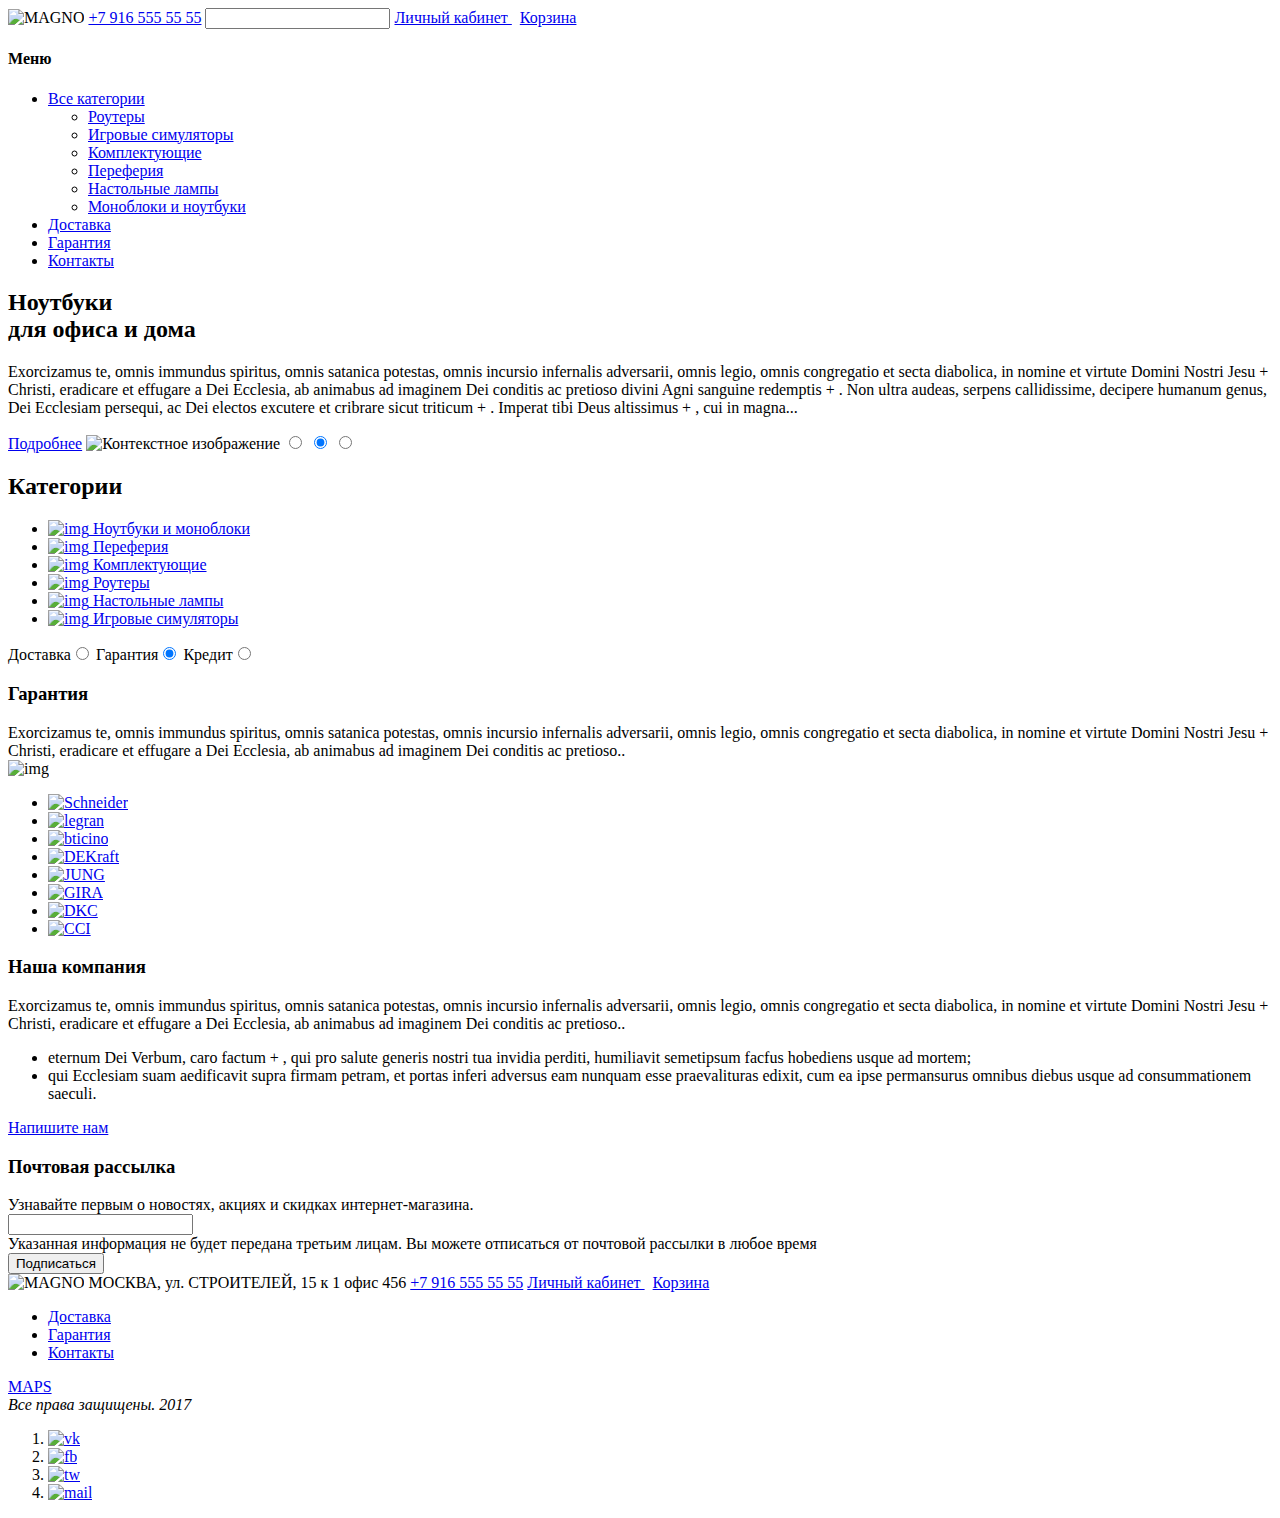
==== index.html @ 2099393a "Третья редакция с сылками между страницами" ====
<!DOCTYPE html>
<html lang="ru">
<head>
    <meta charset="UTF-8">
    <title>Magno</title>
</head>
<body>
    <header>
        <a><img src="" alt="MAGNO"></a>
        <a href="tel:89162543931"> +7 916 555 55 55</a>
        <input type="search" name="search" >


        <a href="#">
            Личный кабинет
        </a>
        &nbsp
        <a href="#">
            Корзина
        </a>

        <nav>
            <h4>Меню</h4>
            <ul>
                <li><a href="#">Все категории</a></li>
                    <ul><li><a href="#">Роутеры</a></li>
                        <li><a href="#">Игровые симуляторы</a></li>
                        <li><a href="#">Комплектующие</a></li>
                        <li><a href="#">Переферия</a></li>
                        <li><a href="#">Настольные лампы</a></li>
                        <li><a href="catalog.html">Моноблоки и ноутбуки</a></li>
                    </ul>
                <li><a href="#">Доставка</a></li>
                <li><a href="#">Гарантия</a></li>
                <li><a href="#">Контакты</a></li>

            </ul>
        </nav>
    </header>

    <main>
        <section class="first_slider">
                <h2> Ноутбуки <br> для офиса и дома</h2>
                <p> Exorcizamus te, omnis immundus spiritus, omnis satanica potestas,
                    omnis incursio infernalis adversarii, omnis legio, omnis congregatio et
                    secta diabolica, in nomine et virtute Domini Nostri Jesu + Christi, eradicare
                    et effugare a Dei Ecclesia, ab animabus ad imaginem Dei conditis ac pretioso
                    divini Agni sanguine redemptis + . Non ultra audeas, serpens callidissime,
                    decipere humanum genus, Dei Ecclesiam persequi, ac Dei electos excutere et
                    cribrare sicut triticum + . Imperat tibi Deus altissimus + , cui in magna...
                </p>
                <a href="#">Подробнее</a>

                <img src="http://placehold.it/150x100" alt="Контекстное изображение">

                <input type="radio" name="slider_one" value="1">
                <input type="radio" name="slider_one" value="2" checked>
                <input type="radio" name="slider_one" value="3">


        </section>

        <section class="categories">
            <h2> Категории</h2>
                <ul>
                    <li> <a href="catalog.html"> <img src="http://placehold.it/70x70" alt="img"> Ноутбуки и моноблоки </a> </li>
                    <li> <a href="#"> <img src="http://placehold.it/70x70" alt="img"> Переферия </a> </li>
                    <li> <a href="#"> <img src="http://placehold.it/70x70" alt="img"> Комплектующие </a> </li>
                    <li> <a href="#"> <img src="http://placehold.it/70x70" alt="img"> Роутеры </a> </li>
                    <li> <a href="#"> <img src="http://placehold.it/70x70" alt="img"> Настольные лампы </a> </li>
                    <li> <a href="#"> <img src="http://placehold.it/70x70" alt="img"> Игровые симуляторы </a> </li>
                </ul>

        </section>

        <section class="second_slider">
            <div class="radiobutton_for_second_slider">
                <label>Доставка<input type="radio" name="slider_two" value="1"></label>
                <label>Гарантия<input type="radio" name="slider_two" value="2" checked label=""></label> <!--- Как сделать подпись, прикрепленную к радиокнопке??--->
                <label>Кредит<input type="radio" name="slider_two" value="3" label=""></label>
            </div>

            <div class="content_second_slider">
                <h3>Гарантия</h3>
                Exorcizamus te, omnis immundus spiritus, omnis satanica potestas,
                omnis incursio infernalis adversarii, omnis legio, omnis congregatio et
                secta diabolica, in nomine et virtute Domini Nostri Jesu + Christi, eradicare
                et effugare a Dei Ecclesia, ab animabus ad imaginem Dei conditis ac pretioso..
                <br>
                <img src="http://placehold.it/130x100" alt="img">
            </div>

        </section>

        <section class="brends"> <!-- Тут будут изображения брендов в ряд-->
            <ul>
                <li> <a href="#"> <img src="http://placehold.it/100x70" alt="Schneider"> </a> </li>
                <li> <a href="#"> <img src="http://placehold.it/100x70" alt="legran"> </a> </li>
                <li> <a href="#"> <img src="http://placehold.it/100x70" alt="bticino"> </a> </li>
                <li> <a href="#"> <img src="http://placehold.it/100x70" alt="DEKraft"> </a> </li>
                <li> <a href="#"> <img src="http://placehold.it/100x70" alt="JUNG"> </a> </li>
                <li> <a href="#"> <img src="http://placehold.it/100x70" alt="GIRA"> </a> </li>
                <li> <a href="#"> <img src="http://placehold.it/100x70" alt="DKC"> </a> </li>
                <li> <a href="#"> <img src="http://placehold.it/100x70" alt="CCI"> </a> </li>
            </ul>
        </section>

        <section class="about_company">
            <h3>Наша компания</h3>
            Exorcizamus te, omnis immundus spiritus, omnis satanica potestas,
            omnis incursio infernalis adversarii, omnis legio, omnis congregatio et
            secta diabolica, in nomine et virtute Domini Nostri Jesu + Christi, eradicare
            et effugare a Dei Ecclesia, ab animabus ad imaginem Dei conditis ac pretioso..
            <ul>
                <li>eternum Dei Verbum, caro factum + , qui pro salute generis nostri tua
                    invidia perditi, humiliavit semetipsum facfus hobediens usque ad mortem;
                </li>
                <li>qui Ecclesiam suam aedificavit supra firmam petram, et portas inferi adversus
                    eam nunquam esse praevalituras edixit, cum ea ipse permansurus omnibus diebus
                    usque ad consummationem saeculi.
                </li>
            </ul>
            <a href="#">Напишите нам</a>
        </section>

        <article class="new_mailing">
            <h3>Почтовая рассылка</h3>
            Узнавайте первым о новостях, акциях и скидках интернет-магазина.
            <br>
            <input type="text">
            <br>
            Указанная информация не будет передана третьим лицам. Вы можете отписаться от почтовой рассылки в любое время
            <br>
            <input type="submit" value="Подписаться">
        </article>
    </main>

    <footer>
        <img src="" alt="MAGNO">

        МОСКВА, ул. СТРОИТЕЛЕЙ, 15 к 1 офис 456

        <a href="tel:89162543931"> +7 916 555 55 55</a>

        <a href="#">
            Личный кабинет
        </a>
        &nbsp
        <a href="#">
            Корзина
        </a>

        <ul>
            <li><a href="#">Доставка</a></li>
            <li><a href="#">Гарантия</a></li>
            <li><a href="#">Контакты</a></li>
        </ul>

        <a href="#">MAPS</a>

        <address>Все права защищены. 2017</address>

        <ol>
            <li><a href="#"><img src="" alt="vk"></a></li>
            <li><a href="#"><img src="" alt="fb"></a></li>
            <li><a href="#"><img src="" alt="tw"></a></li>
            <li><a href="#"><img src="" alt="mail"></a></li>
        </ol>
    </footer>

</body>
</html>
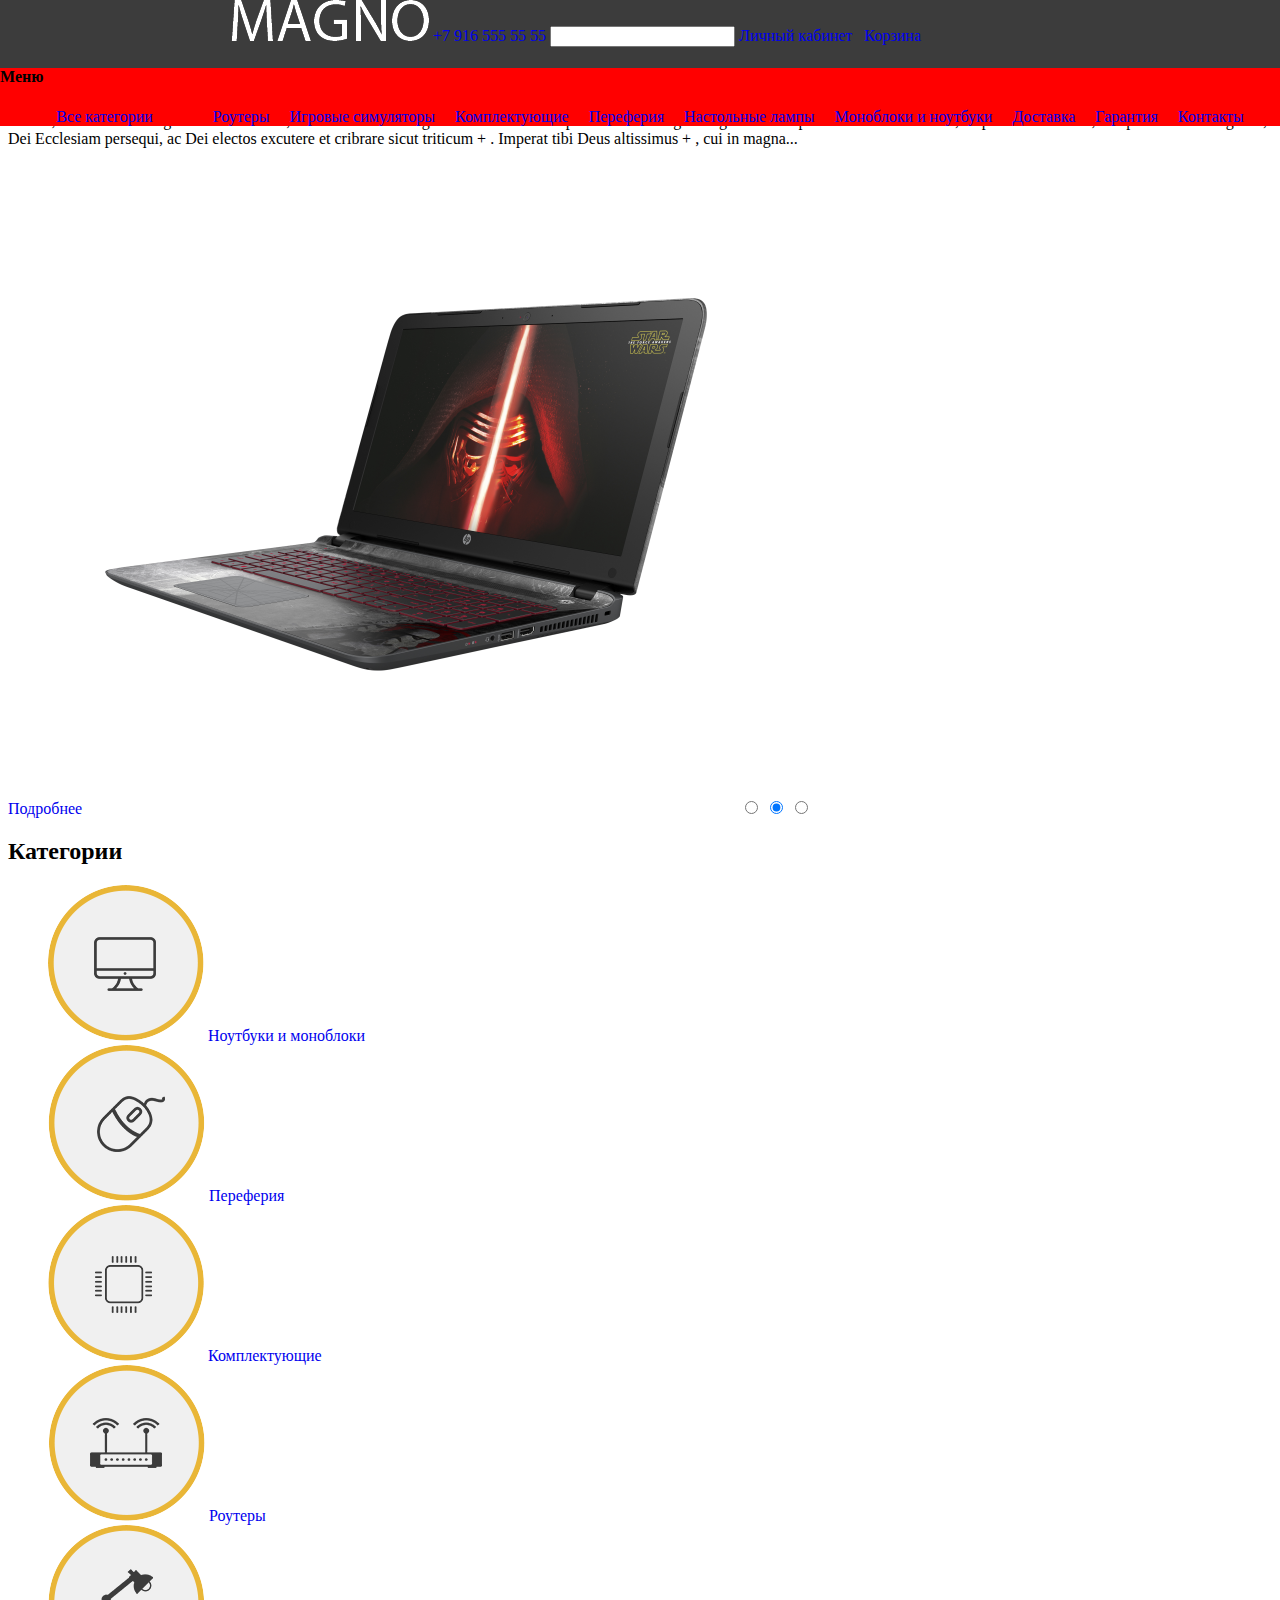
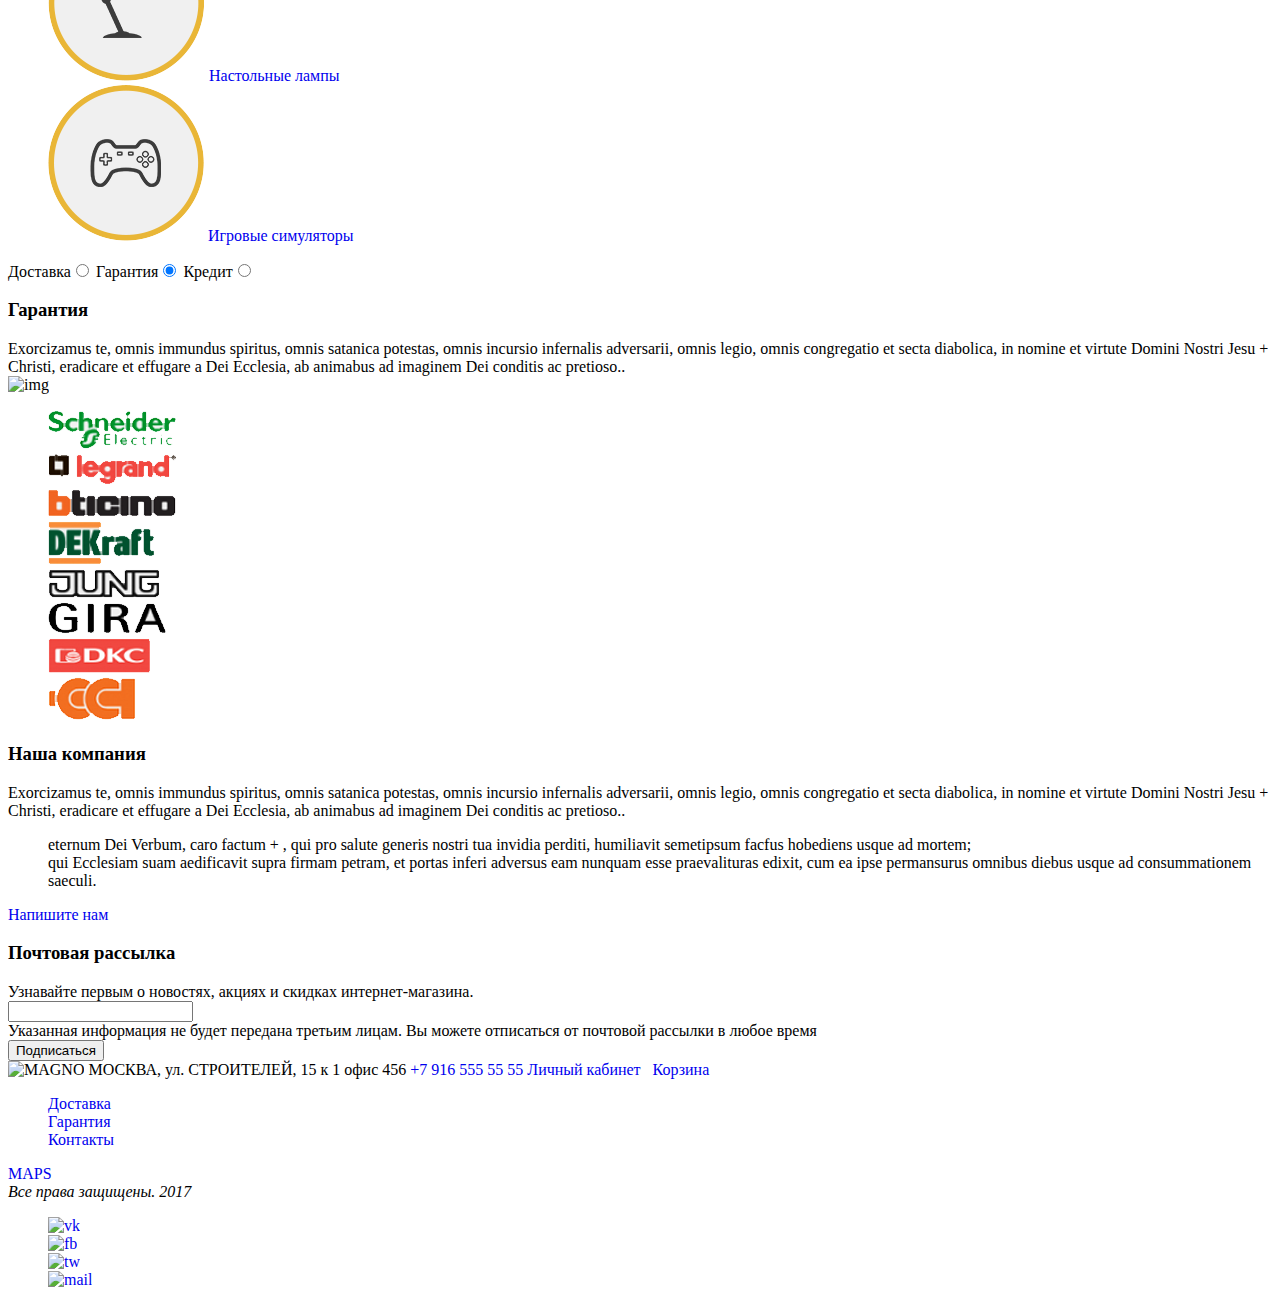
==== commit adec0fd8: "Потихоньку начали ксс" ====
--- a/index.html
+++ b/index.html
@@ -2,28 +2,34 @@
 <html lang="ru">
 <head>
     <meta charset="UTF-8">
+    <link rel='stylesheet' href='style.css'>
     <title>Magno</title>
 </head>
 <body>
     <header>
-        <a><img src="" alt="MAGNO"></a>
-        <a href="tel:89162543931"> +7 916 555 55 55</a>
-        <input type="search" name="search" >
+        <nav>
+
+            <section class="user-navigation">
+
+                <a><img src="images/logo.png" alt="MAGNO"></a>
+                <a href="tel:89162543931"> +7 916 555 55 55</a>
+                <input type="search" name="search" >
 
 
-        <a href="#">
-            Личный кабинет
-        </a>
-        &nbsp
-        <a href="#">
-            Корзина
-        </a>
+                <a href="#">
+                    Личный кабинет
+                </a>
+                &nbsp
+                <a href="#">
+                    Корзина
+                </a>
+            </section>
 
-        <nav>
+            <section class="nav-menu">
             <h4>Меню</h4>
             <ul>
                 <li><a href="#">Все категории</a></li>
-                    <ul><li><a href="#">Роутеры</a></li>
+                    <ul class="little-menu"><li><a href="#">Роутеры</a></li>
                         <li><a href="#">Игровые симуляторы</a></li>
                         <li><a href="#">Комплектующие</a></li>
                         <li><a href="#">Переферия</a></li>
@@ -33,8 +39,8 @@
                 <li><a href="#">Доставка</a></li>
                 <li><a href="#">Гарантия</a></li>
                 <li><a href="#">Контакты</a></li>
-
             </ul>
+            </section>
         </nav>
     </header>
 
@@ -51,24 +57,22 @@
                 </p>
                 <a href="#">Подробнее</a>
 
-                <img src="http://placehold.it/150x100" alt="Контекстное изображение">
+                <img src="images/3 image main slider.png" alt="Контекстное изображение">
 
                 <input type="radio" name="slider_one" value="1">
                 <input type="radio" name="slider_one" value="2" checked>
                 <input type="radio" name="slider_one" value="3">
-
-
         </section>
 
         <section class="categories">
             <h2> Категории</h2>
                 <ul>
-                    <li> <a href="catalog.html"> <img src="http://placehold.it/70x70" alt="img"> Ноутбуки и моноблоки </a> </li>
-                    <li> <a href="#"> <img src="http://placehold.it/70x70" alt="img"> Переферия </a> </li>
-                    <li> <a href="#"> <img src="http://placehold.it/70x70" alt="img"> Комплектующие </a> </li>
-                    <li> <a href="#"> <img src="http://placehold.it/70x70" alt="img"> Роутеры </a> </li>
-                    <li> <a href="#"> <img src="http://placehold.it/70x70" alt="img"> Настольные лампы </a> </li>
-                    <li> <a href="#"> <img src="http://placehold.it/70x70" alt="img"> Игровые симуляторы </a> </li>
+                    <li> <a href="catalog.html"> <img src="images/laptops.png" alt="img"> Ноутбуки и моноблоки </a> </li>
+                    <li> <a href="#"> <img src="images/periphery.png" alt="img"> Переферия </a> </li>
+                    <li> <a href="#"> <img src="images/accessories.png" alt="img"> Комплектующие </a> </li>
+                    <li> <a href="#"> <img src="images/routers.png" alt="img"> Роутеры </a> </li>
+                    <li> <a href="#"> <img src="images/desk lamp.png" alt="img"> Настольные лампы </a> </li>
+                    <li> <a href="#"> <img src="images/game simulators.png" alt="img"> Игровые симуляторы </a> </li>
                 </ul>
 
         </section>
@@ -94,14 +98,14 @@
 
         <section class="brends"> <!-- Тут будут изображения брендов в ряд-->
             <ul>
-                <li> <a href="#"> <img src="http://placehold.it/100x70" alt="Schneider"> </a> </li>
-                <li> <a href="#"> <img src="http://placehold.it/100x70" alt="legran"> </a> </li>
-                <li> <a href="#"> <img src="http://placehold.it/100x70" alt="bticino"> </a> </li>
-                <li> <a href="#"> <img src="http://placehold.it/100x70" alt="DEKraft"> </a> </li>
-                <li> <a href="#"> <img src="http://placehold.it/100x70" alt="JUNG"> </a> </li>
-                <li> <a href="#"> <img src="http://placehold.it/100x70" alt="GIRA"> </a> </li>
-                <li> <a href="#"> <img src="http://placehold.it/100x70" alt="DKC"> </a> </li>
-                <li> <a href="#"> <img src="http://placehold.it/100x70" alt="CCI"> </a> </li>
+                <li> <a href="#"> <img src="images/brand1.png" alt="Schneider"> </a> </li>
+                <li> <a href="#"> <img src="images/brand2.png" alt="legran"> </a> </li>
+                <li> <a href="#"> <img src="images/brand3.png" alt="bticino"> </a> </li>
+                <li> <a href="#"> <img src="images/brand4.png" alt="DEKraft"> </a> </li>
+                <li> <a href="#"> <img src="images/brand5.png" alt="JUNG"> </a> </li>
+                <li> <a href="#"> <img src="images/brand6.png" alt="GIRA"> </a> </li>
+                <li> <a href="#"> <img src="images/brand7.png" alt="DKC"> </a> </li>
+                <li> <a href="#"> <img src="images/brand8.png" alt="CCI"> </a> </li>
             </ul>
         </section>
 
--- a/style.css
+++ b/style.css
@@ -0,0 +1,39 @@
+nav{
+    position: fixed;
+    width: 100%;
+    top: 0;
+    left: 0;
+    background: #3c3c3c;
+    height: 77px;
+}
+
+
+.user-navigation{
+    width: 90%;
+    text-align: center;
+}
+
+.nav-menu ul{
+    display: flex;
+    flex-direction: row;
+    justify-content: center;
+    align-items: center;
+
+}
+
+.nav-menu ul li{
+    padding-right: 20px;
+}
+
+.nav-menu{
+    background-color: red;
+}
+
+li{
+    list-style: none;
+}
+
+a{
+    text-decoration: none;
+}
+
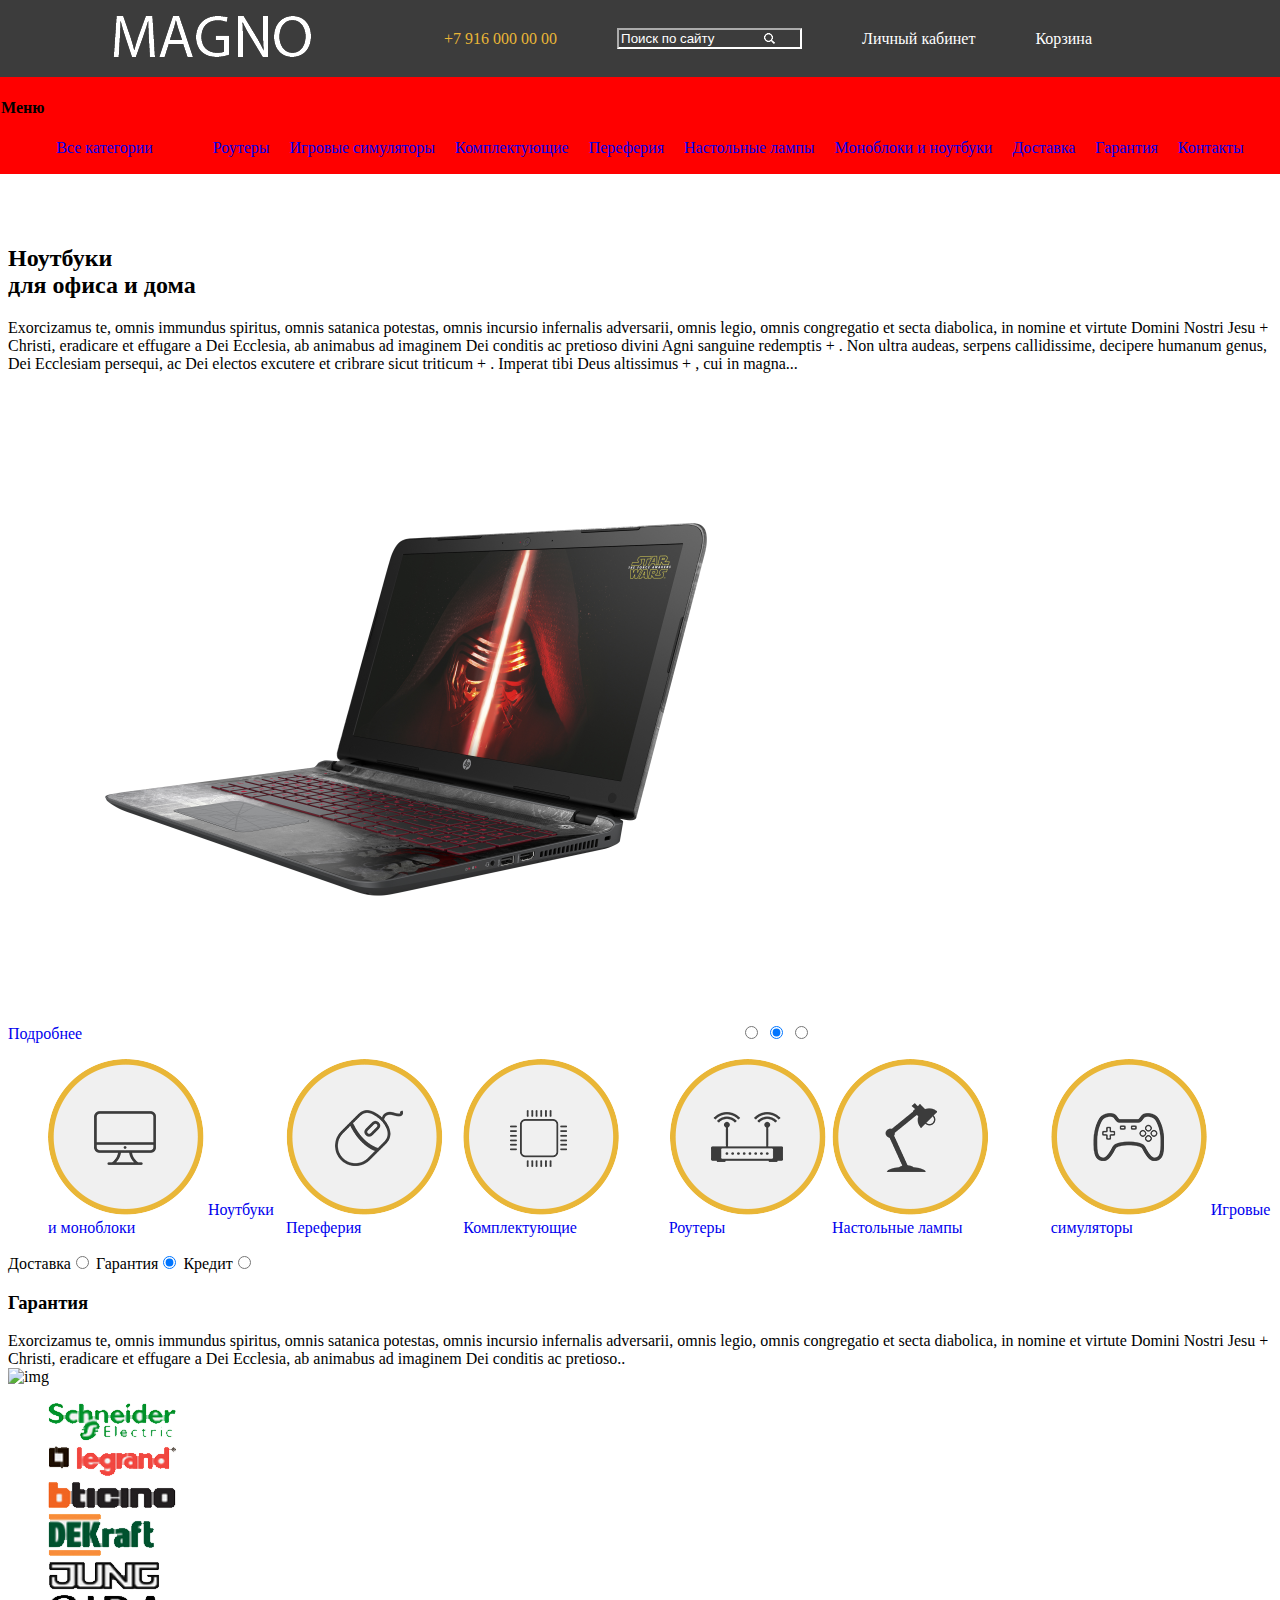
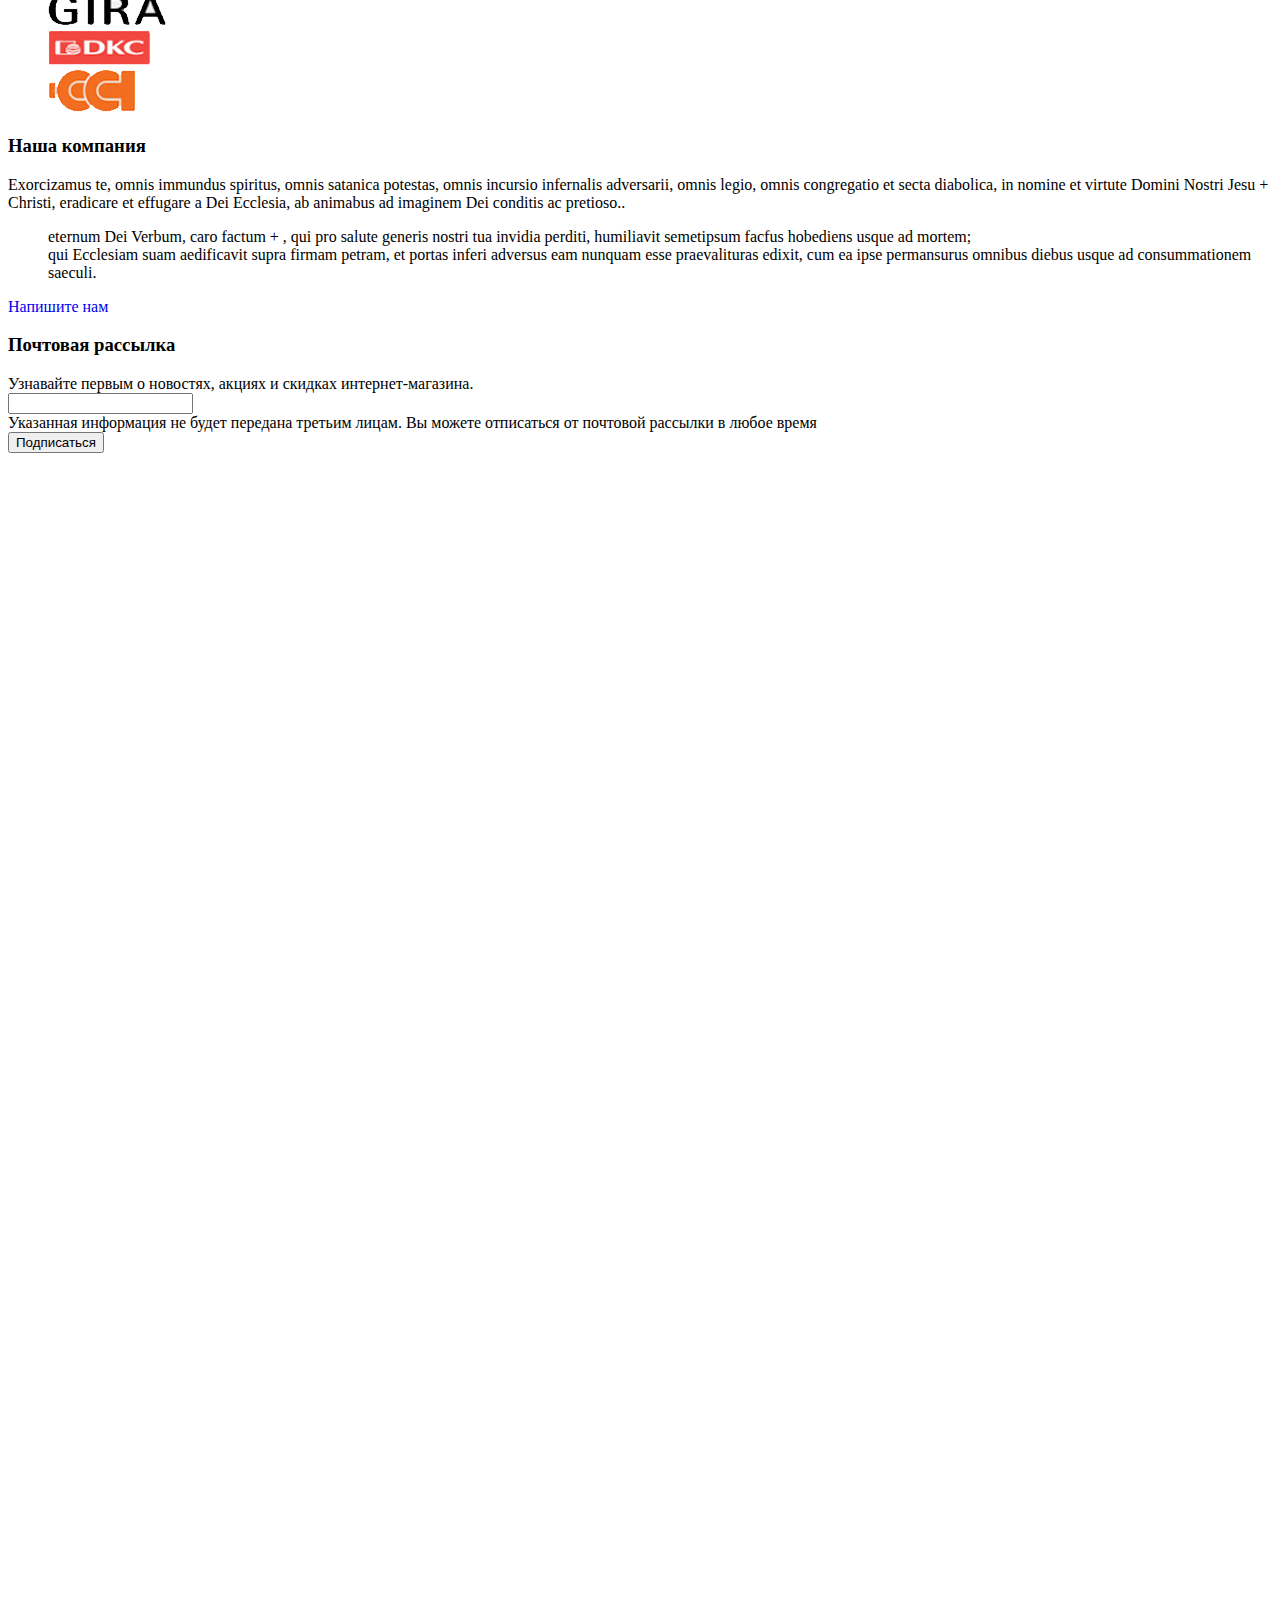
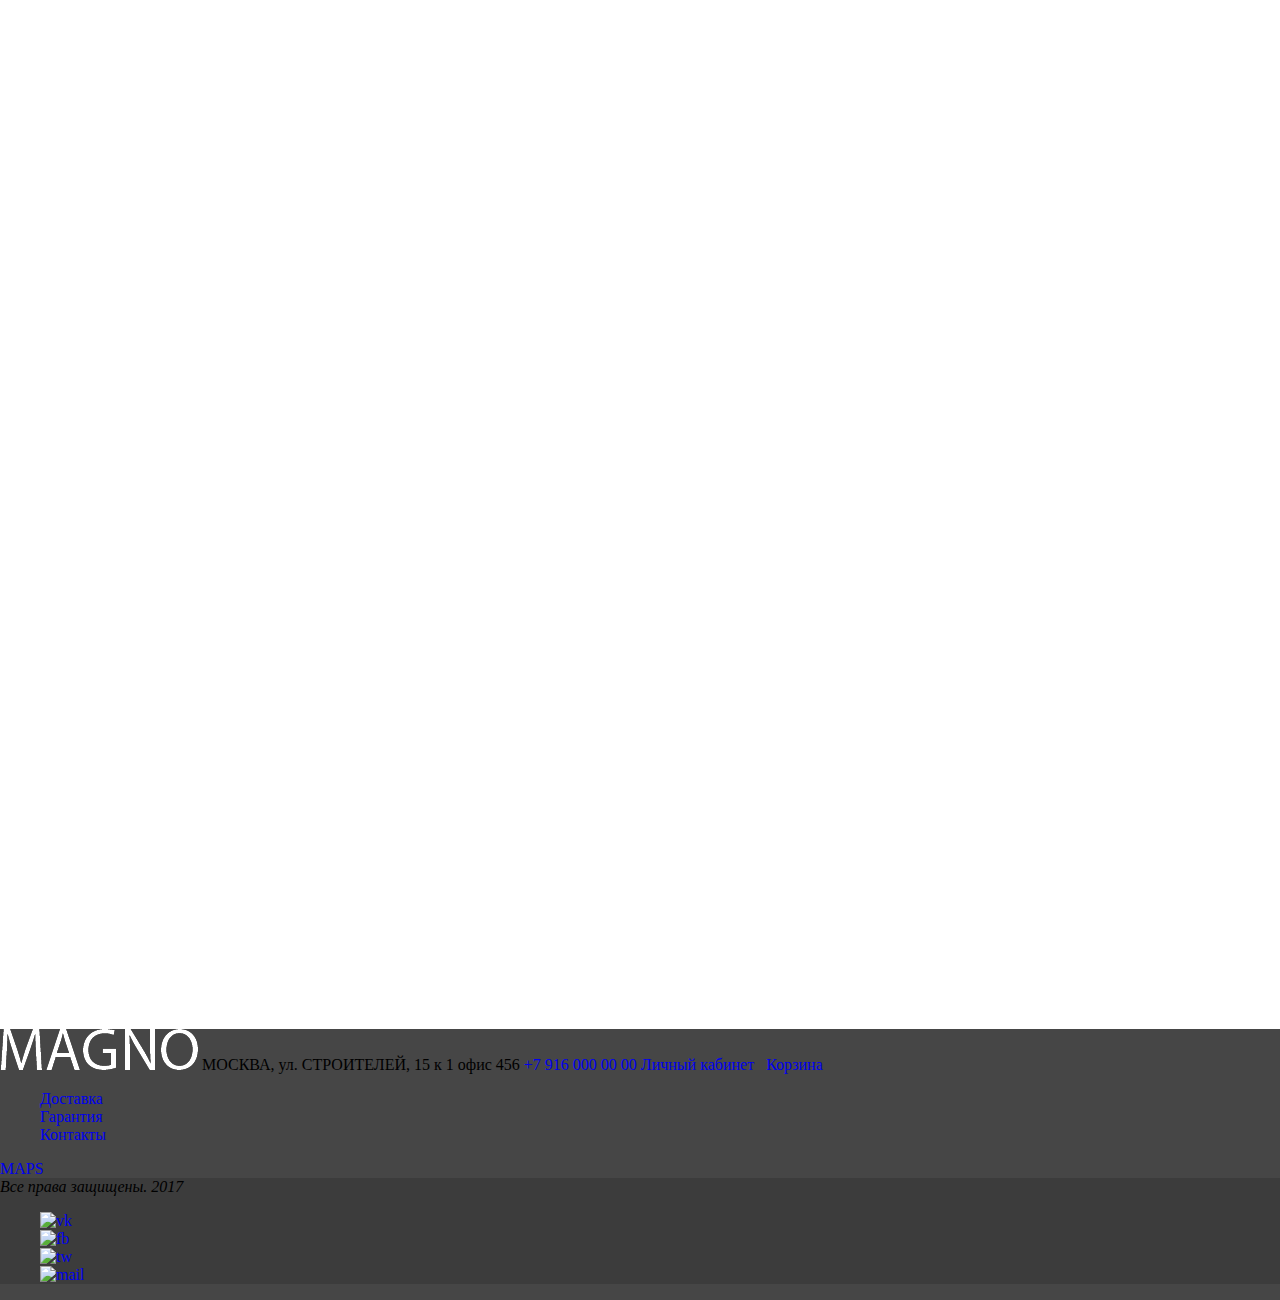
==== commit dd71c02a: "продолжение флексов" ====
--- a/index.html
+++ b/index.html
@@ -10,19 +10,13 @@
         <nav>
 
             <section class="user-navigation">
-
-                <a><img src="images/logo.png" alt="MAGNO"></a>
-                <a href="tel:89162543931"> +7 916 555 55 55</a>
-                <input type="search" name="search" >
-
-
-                <a href="#">
-                    Личный кабинет
-                </a>
-                &nbsp
-                <a href="#">
-                    Корзина
-                </a>
+                <ul>
+                    <li class="mainlogo"><a><img src="images/logo.png" alt="MAGNO"></a></li>
+                    <li><div class='tel'><a href="tel:89160000000"> +7 916 000 00 00</a></div></li>
+                    <li><input class='search' type='search' value='Поиск по сайту'></li>
+                    <li class="usera"><a href="#">Личный кабинет</a></li>
+                    <li class="usera"><a href="#">Корзина</a></li>
+                </ul>
             </section>
 
             <section class="nav-menu">
@@ -65,7 +59,6 @@
         </section>
 
         <section class="categories">
-            <h2> Категории</h2>
                 <ul>
                     <li> <a href="catalog.html"> <img src="images/laptops.png" alt="img"> Ноутбуки и моноблоки </a> </li>
                     <li> <a href="#"> <img src="images/periphery.png" alt="img"> Переферия </a> </li>
@@ -140,11 +133,11 @@
     </main>
 
     <footer>
-        <img src="" alt="MAGNO">
+        <img src="images/logo.png" alt="MAGNO">
 
         МОСКВА, ул. СТРОИТЕЛЕЙ, 15 к 1 офис 456
 
-        <a href="tel:89162543931"> +7 916 555 55 55</a>
+        <a href="tel:89160000000"> +7 916 000 00 00</a>
 
         <a href="#">
             Личный кабинет
@@ -162,6 +155,7 @@
 
         <a href="#">MAPS</a>
 
+        <section class="end_of_page">
         <address>Все права защищены. 2017</address>
 
         <ol>
@@ -170,6 +164,7 @@
             <li><a href="#"><img src="" alt="tw"></a></li>
             <li><a href="#"><img src="" alt="mail"></a></li>
         </ol>
+        </section>
     </footer>
 
 </body>
--- a/style.css
+++ b/style.css
@@ -1,16 +1,43 @@
-nav{
-    position: fixed;
-    width: 100%;
+header{
+    background-color: #3c3c3c;
+    position: absolute;
     top: 0;
     left: 0;
-    background: #3c3c3c;
-    height: 77px;
+    width: 100%;
+    height:77px;
 }
 
+main {
+    position: absolute;
+    top: 25%;
+}
+
+footer{
+    background-color: #464646;
+    position: absolute;
+    bottom: -400%;
+    width: 100%;
+    left: 0;
+}
 
 .user-navigation{
-    width: 90%;
+    width:90%;
     text-align: center;
+}
+
+.user-navigation ul {
+    display: flex;
+    flex-direction:row;
+    justify-content:center;
+    align-items:center;
+}
+
+.user-navigation ul li{
+    padding-right:60px;
+}
+
+.mainlogo{
+    flex-grow:1;
 }
 
 .nav-menu ul{
@@ -27,6 +54,7 @@
 
 .nav-menu{
     background-color: red;
+    border: 1px solid transparent;
 }
 
 li{
@@ -37,3 +65,31 @@
     text-decoration: none;
 }
 
+.usera a{
+    color:white;
+}
+
+.tel a{
+    color: #e9b637;
+}
+
+.search {
+    background-image: url(images/search.png);
+    background-repeat: no-repeat;
+    background-position: 85%;
+    background-color:#3c3c3c;
+    border-color: #FFFFFF;
+    color:white;
+}
+
+.end_of_page{
+    background-color:#3c3c3c;
+
+}
+
+.categories ul{
+    display: flex;
+    flex-direction:row;
+    justify-content:center;
+    align-items:center;
+}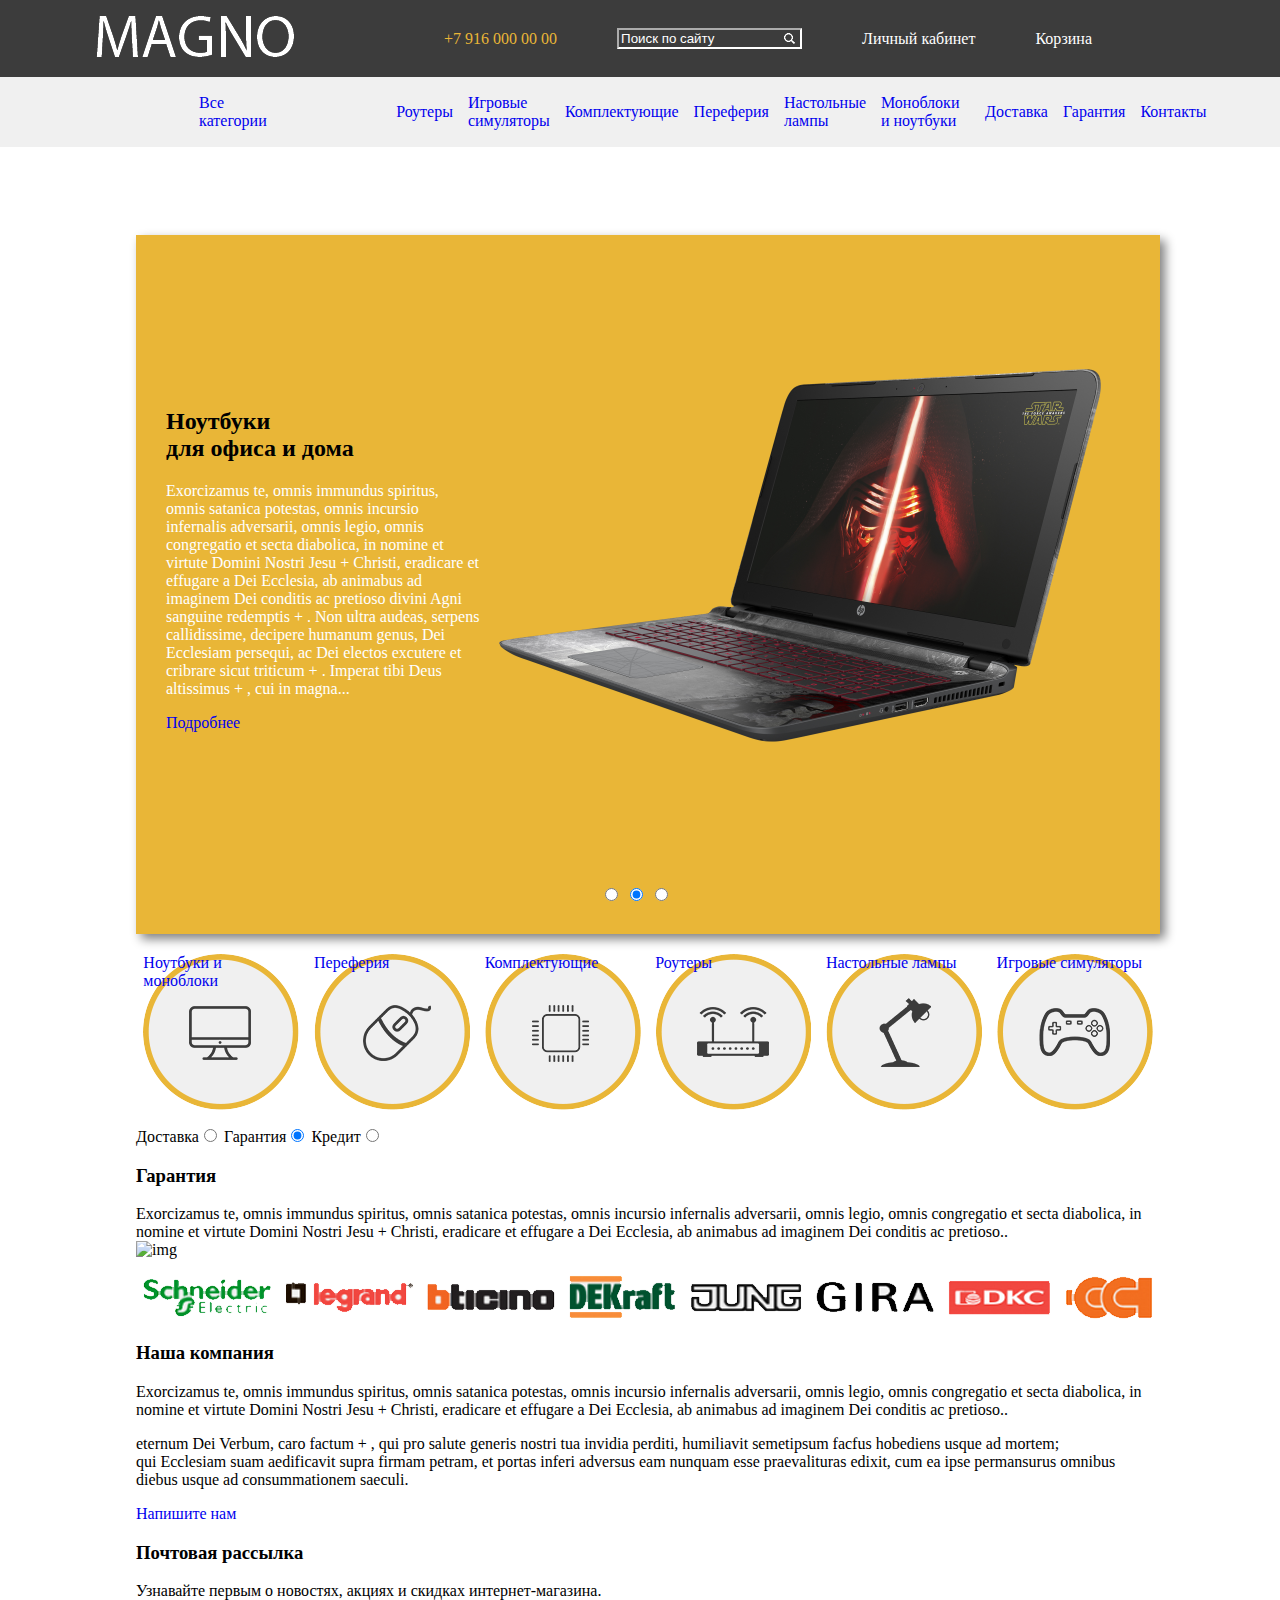
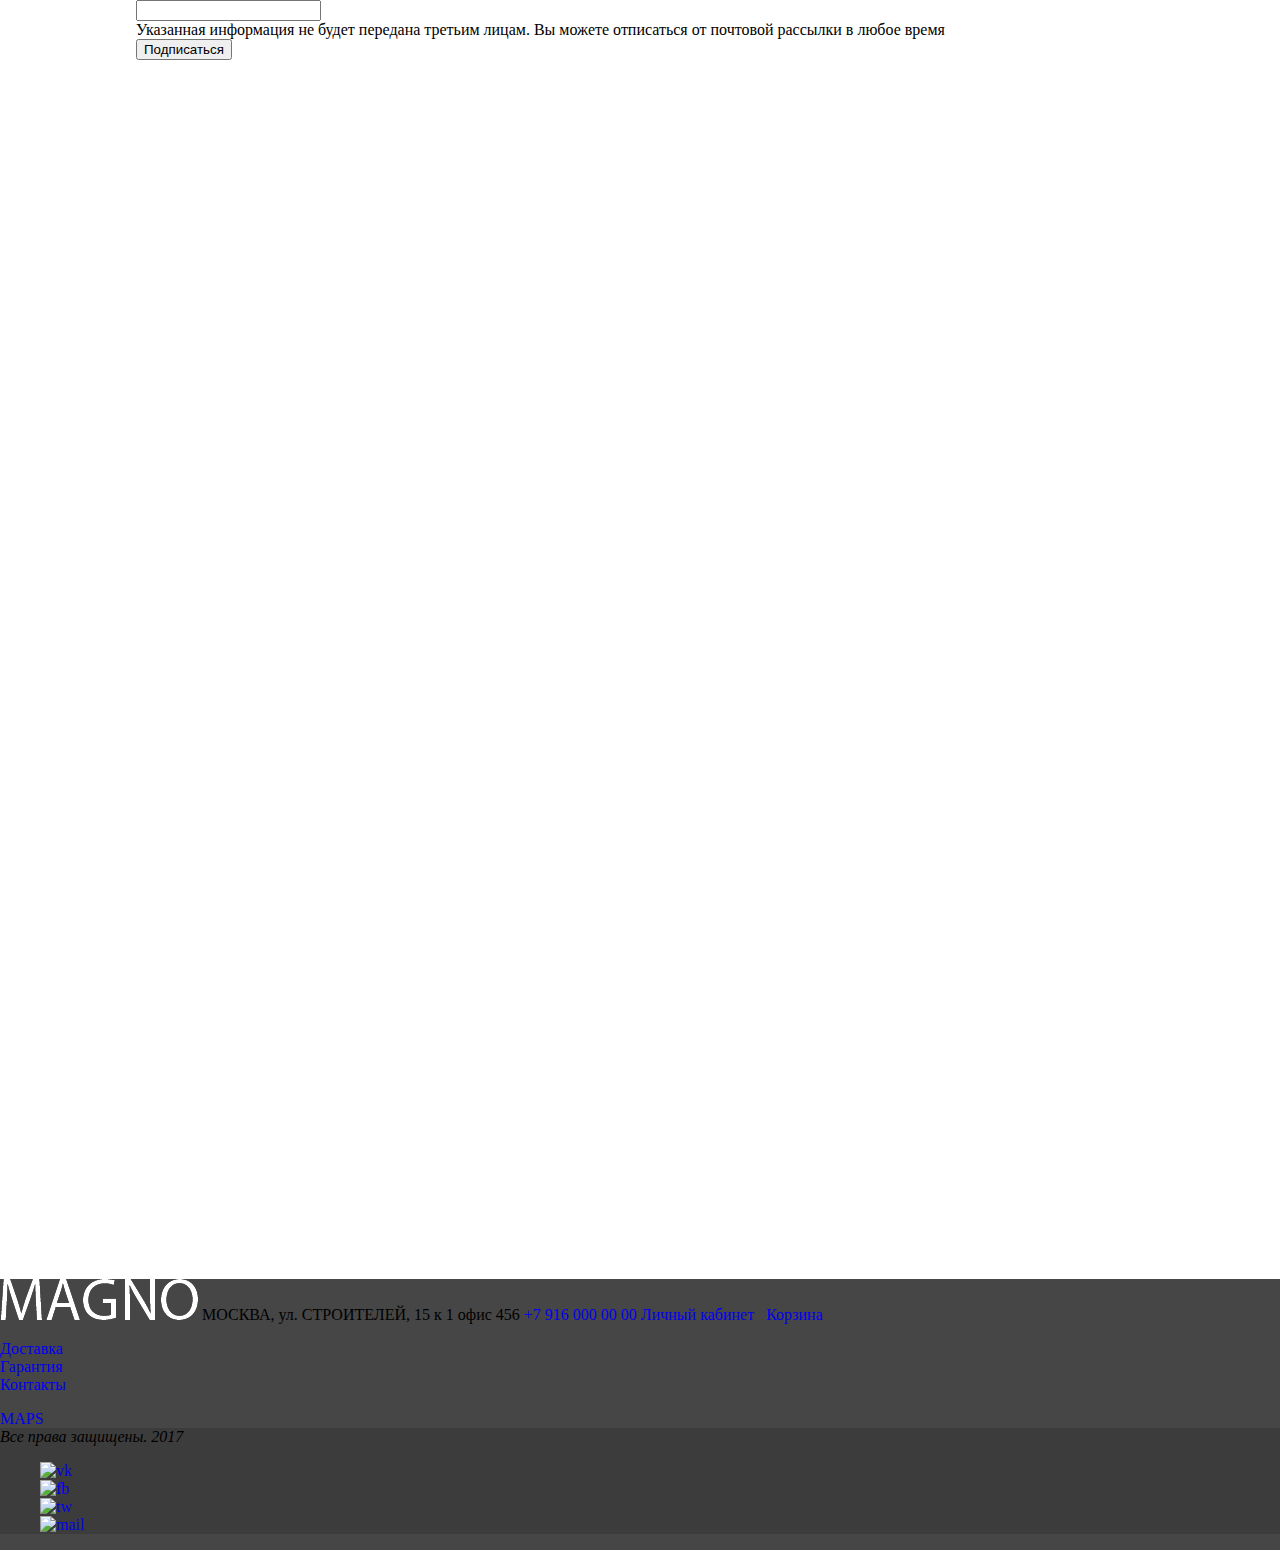
==== commit 4e740dd4: "все сложно" ====
--- a/index.html
+++ b/index.html
@@ -20,60 +20,69 @@
             </section>
 
             <section class="nav-menu">
-            <h4>Меню</h4>
-            <ul>
+            <!---<h4>Меню</h4>--->
+            <ul class="topmenu">
                 <li><a href="#">Все категории</a></li>
-                    <ul class="little-menu"><li><a href="#">Роутеры</a></li>
+                    <ul class="submenu">
+                        <li><a href="#">Роутеры</a></li>
                         <li><a href="#">Игровые симуляторы</a></li>
                         <li><a href="#">Комплектующие</a></li>
                         <li><a href="#">Переферия</a></li>
                         <li><a href="#">Настольные лампы</a></li>
                         <li><a href="catalog.html">Моноблоки и ноутбуки</a></li>
                     </ul>
-                <li><a href="#">Доставка</a></li>
-                <li><a href="#">Гарантия</a></li>
-                <li><a href="#">Контакты</a></li>
+                <!--- </ul>
+                 <ul class="top_menu_end">--->
+                     <li><a href="#">Доставка</a></li>
+                     <li><a href="#">Гарантия</a></li>
+                     <li><a href="#">Контакты</a></li>
             </ul>
             </section>
         </nav>
     </header>
 
-    <main>
-        <section class="first_slider">
-                <h2> Ноутбуки <br> для офиса и дома</h2>
-                <p> Exorcizamus te, omnis immundus spiritus, omnis satanica potestas,
-                    omnis incursio infernalis adversarii, omnis legio, omnis congregatio et
-                    secta diabolica, in nomine et virtute Domini Nostri Jesu + Christi, eradicare
-                    et effugare a Dei Ecclesia, ab animabus ad imaginem Dei conditis ac pretioso
-                    divini Agni sanguine redemptis + . Non ultra audeas, serpens callidissime,
-                    decipere humanum genus, Dei Ecclesiam persequi, ac Dei electos excutere et
-                    cribrare sicut triticum + . Imperat tibi Deus altissimus + , cui in magna...
-                </p>
-                <a href="#">Подробнее</a>
+         <main>
+             <section class="first_slider">
+                     <div  class="content_first_slider">
+                         <div class="text_first_slider">
+                             <h2> Ноутбуки <br> для офиса и дома</h2>
+                             <p> Exorcizamus te, omnis immundus spiritus, omnis satanica potestas,
+                                 omnis incursio infernalis adversarii, omnis legio, omnis congregatio et
+                                 secta diabolica, in nomine et virtute Domini Nostri Jesu + Christi, eradicare
+                                 et effugare a Dei Ecclesia, ab animabus ad imaginem Dei conditis ac pretioso
+                                 divini Agni sanguine redemptis + . Non ultra audeas, serpens callidissime,
+                                 decipere humanum genus, Dei Ecclesiam persequi, ac Dei electos excutere et
+                                 cribrare sicut triticum + . Imperat tibi Deus altissimus + , cui in magna...
+                             </p>
+                             <a href="#">Подробнее</a>
+                         </div>
 
-                <img src="images/3 image main slider.png" alt="Контекстное изображение">
+                     <img src="images/3 image main slider.png" alt="Контекстное изображение">
+                     </div>
 
-                <input type="radio" name="slider_one" value="1">
-                <input type="radio" name="slider_one" value="2" checked>
-                <input type="radio" name="slider_one" value="3">
-        </section>
+                     <div class="navigation_first_slider">
+                         <input type="radio" name="slider_one" value="1">
+                         <input type="radio" name="slider_one" value="2" checked>
+                         <input type="radio" name="slider_one" value="3">
+                     </div>
+             </section>
 
-        <section class="categories">
-                <ul>
-                    <li> <a href="catalog.html"> <img src="images/laptops.png" alt="img"> Ноутбуки и моноблоки </a> </li>
-                    <li> <a href="#"> <img src="images/periphery.png" alt="img"> Переферия </a> </li>
-                    <li> <a href="#"> <img src="images/accessories.png" alt="img"> Комплектующие </a> </li>
-                    <li> <a href="#"> <img src="images/routers.png" alt="img"> Роутеры </a> </li>
-                    <li> <a href="#"> <img src="images/desk lamp.png" alt="img"> Настольные лампы </a> </li>
-                    <li> <a href="#"> <img src="images/game simulators.png" alt="img"> Игровые симуляторы </a> </li>
-                </ul>
+             <section class="categories">
+                     <ul>
+                         <li> <a href="catalog.html"> <div class="categories1"> Ноутбуки и моноблоки </div> </a> </li>
+                         <li> <a href="#"> <div class="categories2"> Переферия </div> </a> </li>
+                         <li> <a href="#"> <div class="categories3"> Комплектующие </div> </a> </li>
+                         <li> <a href="#"><div class="categories4"> Роутеры </div> </a> </li>
+                         <li> <a href="#"><div class="categories5"> Настольные лампы </div> </a> </li>
+                         <li> <a href="#"><div class="categories6"> Игровые симуляторы </div> </a> </li>
+                     </ul>
 
-        </section>
+             </section>
 
-        <section class="second_slider">
-            <div class="radiobutton_for_second_slider">
-                <label>Доставка<input type="radio" name="slider_two" value="1"></label>
-                <label>Гарантия<input type="radio" name="slider_two" value="2" checked label=""></label> <!--- Как сделать подпись, прикрепленную к радиокнопке??--->
+             <section class="second_slider">
+                 <div class="radiobutton_for_second_slider">
+                     <label>Доставка<input type="radio" name="slider_two" value="1"></label>
+                     <label>Гарантия<input type="radio" name="slider_two" value="2" checked label=""></label> <!--- Как сделать подпись, прикрепленную к радиокнопке??--->
                 <label>Кредит<input type="radio" name="slider_two" value="3" label=""></label>
             </div>
 
--- a/style.css
+++ b/style.css
@@ -7,22 +7,30 @@
     height:77px;
 }
 
+ul {
+  padding: 0;
+}
+
 main {
+    //background-color: blueviolet;
     position: absolute;
     top: 25%;
+    width: 80%;
+    margin-left: 10%;
 }
 
 footer{
     background-color: #464646;
     position: absolute;
-    bottom: -400%;
+    bottom: -250%;
     width: 100%;
     left: 0;
 }
 
 .user-navigation{
-    width:90%;
+    width:80%;
     text-align: center;
+    margin-left: 10%;
 }
 
 .user-navigation ul {
@@ -38,6 +46,7 @@
 
 .mainlogo{
     flex-grow:1;
+    margin-left: -12%;
 }
 
 .nav-menu ul{
@@ -45,20 +54,26 @@
     flex-direction: row;
     justify-content: center;
     align-items: center;
-
+    width:80%;
+    margin-left: 11%;
 }
 
 .nav-menu ul li{
-    padding-right: 20px;
+    padding-right: 15px;
 }
 
 .nav-menu{
-    background-color: red;
+    background-color: #f0f0f0;
     border: 1px solid transparent;
+    display: flex;
+    flex-direction: row;
+    justify-content: center;
+    align-items: center;
 }
 
 li{
     list-style: none;
+    padding: 0;
 }
 
 a{
@@ -76,7 +91,7 @@
 .search {
     background-image: url(images/search.png);
     background-repeat: no-repeat;
-    background-position: 85%;
+    background-position: 97%;
     background-color:#3c3c3c;
     border-color: #FFFFFF;
     color:white;
@@ -84,12 +99,95 @@
 
 .end_of_page{
     background-color:#3c3c3c;
+}
 
+.categories{
+    //background-color: red;
+    //position: absolute;
 }
 
 .categories ul{
     display: flex;
     flex-direction:row;
+    justify-content:space-around;
+    align-items:center;
+}
+
+.categories1 {
+    background-image: url(images/laptops.png);
+    height: 156px;
+    width: 156px;
+}
+
+.categories2{
+    background-image: url(images/periphery.png);
+    height: 156px;
+    width: 156px;
+}
+
+.categories3{
+    background-image: url(images/accessories.png);
+    height: 156px;
+    width: 156px;
+}
+
+.categories4{
+    background-image: url(images/routers.png);
+    height: 156px;
+    width: 156px;
+}
+
+.categories5{
+    background-image: url(images/desk_lamp.png);
+    height: 156px;
+    width: 156px;
+}
+
+.categories6{
+    background-image: url(images/game_simulators.png);
+    height: 156px;
+    width: 156px;
+}
+
+.first_slider{
+    //position: absolute;
+    background-color: #e9b637;
+    padding: 0 30px;
+    margin: 10px 0 20px 0;
+    box-shadow: 5px 5px 10px gray;
+}
+
+.content_first_slider{
+    display: flex;
+    flex-direction:row;
     justify-content:center;
     align-items:center;
-}+    //background-color: cadetblue;
+}
+
+.text_first_slider p{
+    color: white;
+}
+
+.navigation_first_slider{
+    padding-left: 45%;
+    padding-bottom: 3%;
+    //background-color: orange;
+}
+
+.brends ul{
+    display: flex;
+    flex-direction:row;
+    justify-content:space-around;
+    align-items:center;
+}
+
+.brends ul li:hover{
+    opacity: 0.5;
+}
+
+.submenu{
+    //visibility: hidden;
+}
+
+
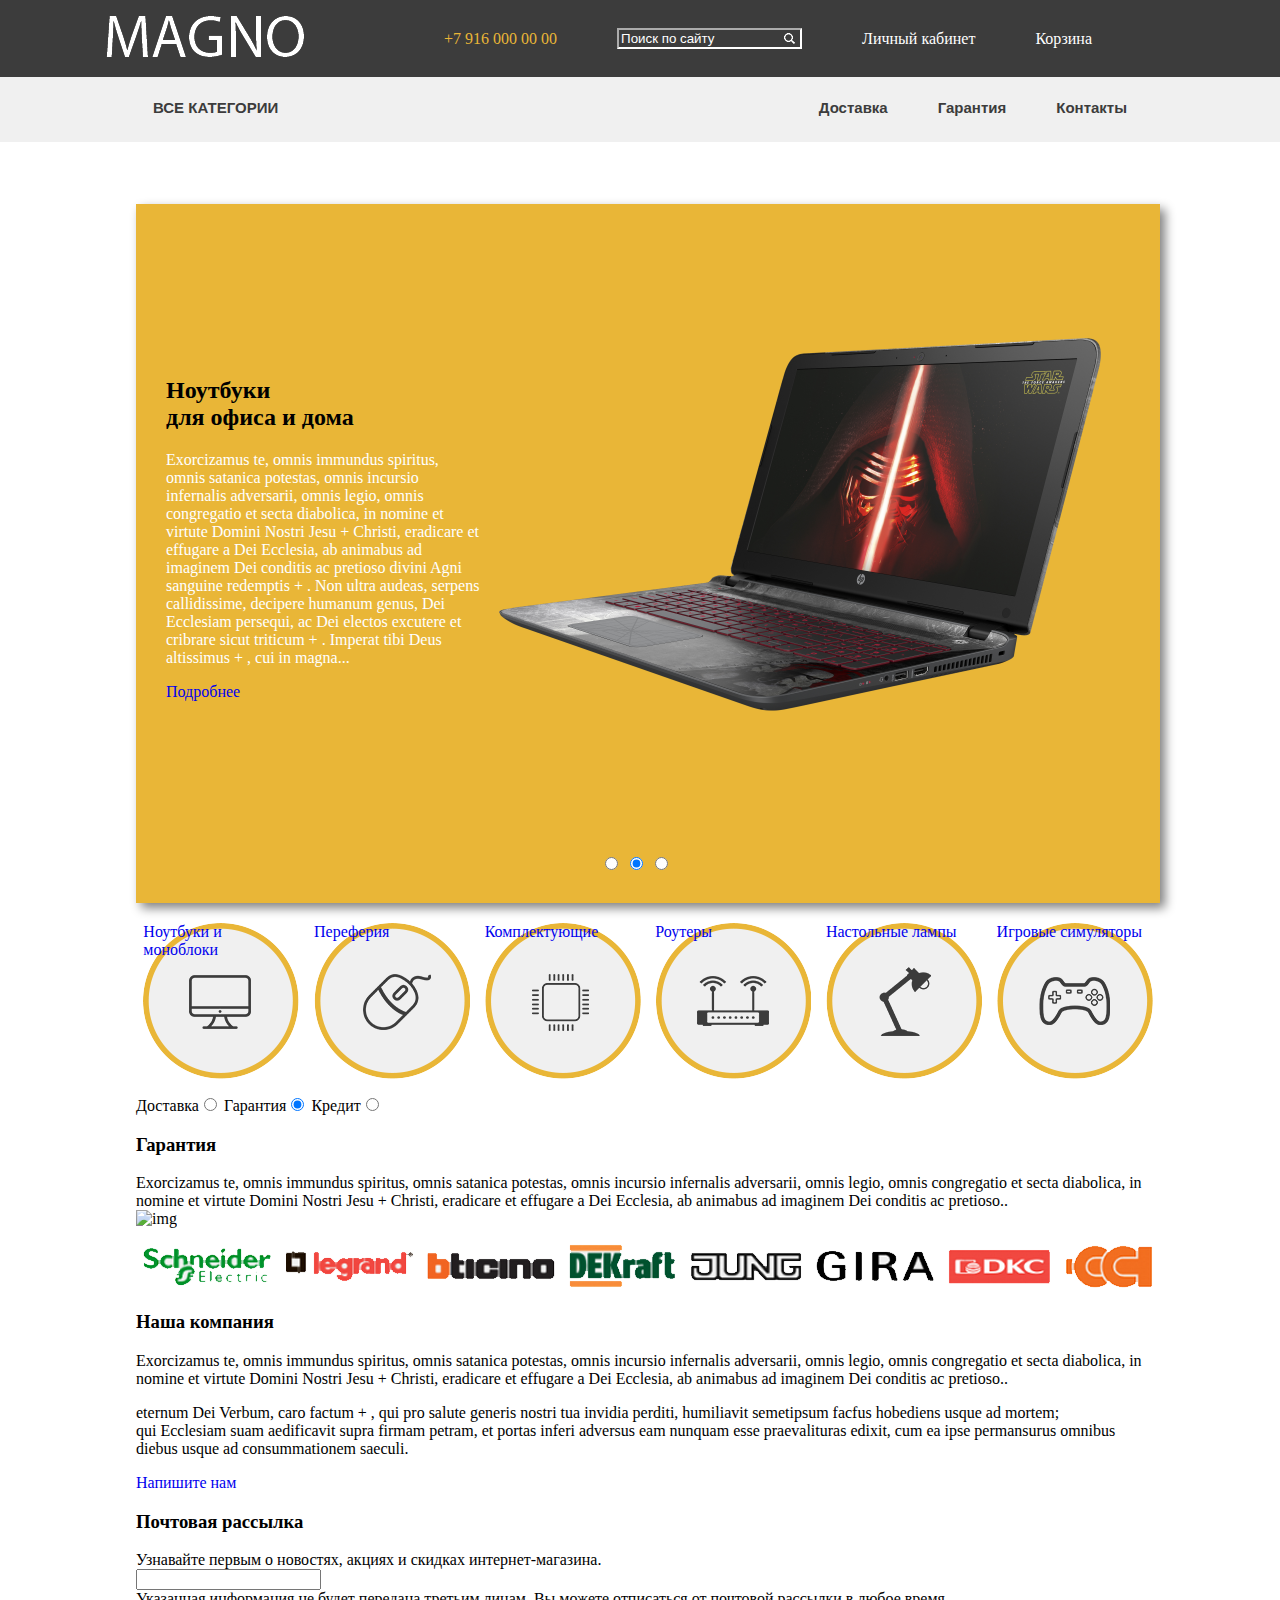
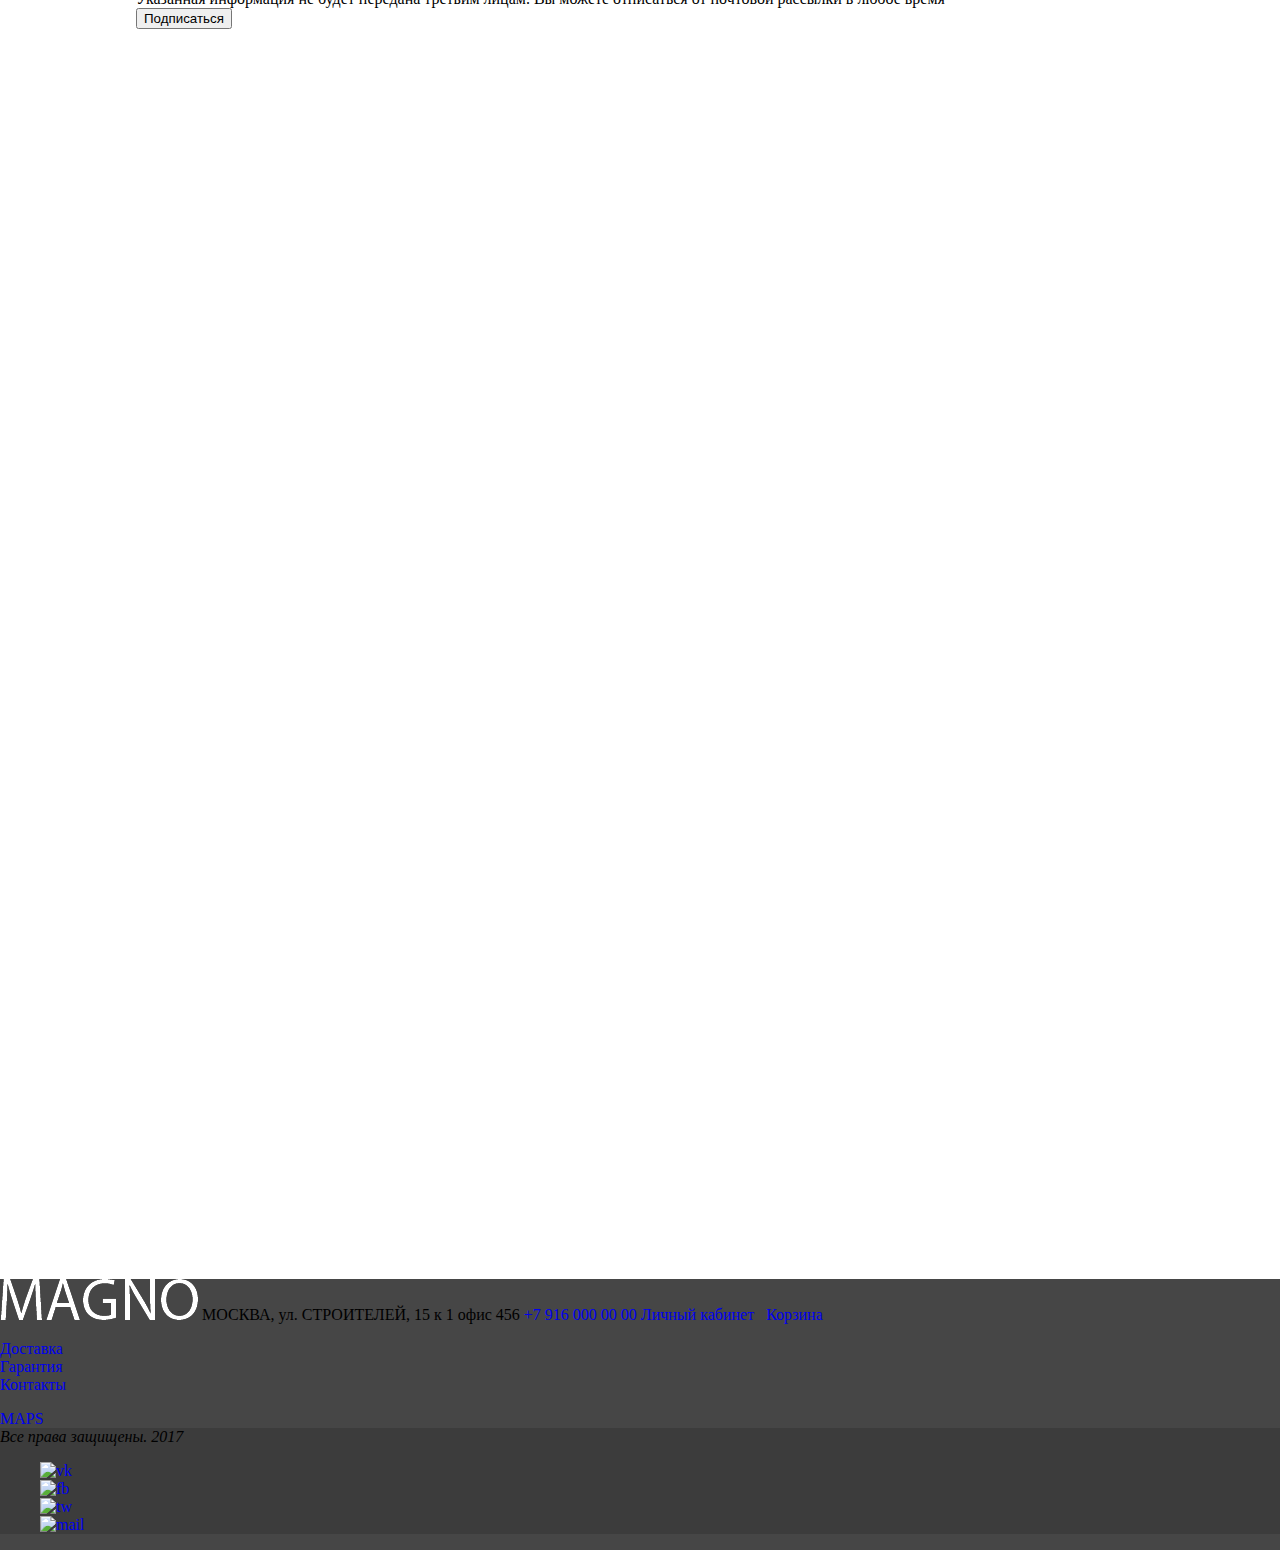
==== commit 73404698: "Сделано выпадающее меню" ====
--- a/index.html
+++ b/index.html
@@ -19,29 +19,48 @@
                 </ul>
             </section>
 
-            <section class="nav-menu">
-            <!---<h4>Меню</h4>--->
-            <ul class="topmenu">
-                <li><a href="#">Все категории</a></li>
-                    <ul class="submenu">
-                        <li><a href="#">Роутеры</a></li>
-                        <li><a href="#">Игровые симуляторы</a></li>
-                        <li><a href="#">Комплектующие</a></li>
-                        <li><a href="#">Переферия</a></li>
-                        <li><a href="#">Настольные лампы</a></li>
-                        <li><a href="catalog.html">Моноблоки и ноутбуки</a></li>
-                    </ul>
-                <!--- </ul>
-                 <ul class="top_menu_end">--->
-                     <li><a href="#">Доставка</a></li>
-                     <li><a href="#">Гарантия</a></li>
-                     <li><a href="#">Контакты</a></li>
-            </ul>
+
+
+
+
+            <section class="menu">
+                <ul class="top_menu">
+                     <li class="elem_of_top_menu"><a href="#">ВСЕ КАТЕГОРИИ</a>
+                            <ul class="sub_menu">
+                                <li>
+                                    <table>
+                                        <tr>
+                                            <td><a href="#" class="elem_of_sub_menu">Роутеры</a></td>
+                                            <td><a href="#" class="elem_of_sub_menu">Игровые симуляторы</a></td>
+                                            <td><a href="#" class="elem_of_sub_menu">Комплектующие</a></td>
+                                        </tr>
+
+                                        <tr>
+                                            <td><a href="#" class="elem_of_sub_menu">Переферия</a></td>
+                                            <td colspan="2"><a href="#" class="elem_of_sub_menu">Настольные лампы</a></td>
+                                        </tr>
+
+                                        <tr>
+                                            <td colspan="3"><a href="#" class="elem_of_sub_menu">Моноблоки и ноутбуки</a></td>
+                                        </tr>
+                                    </table>
+                                </li>                       
+                            </ul>
+                     </li>
+                     <li class="elem_of_top_menu"><a href="#">Контакты</a></li>
+                     <li class="elem_of_top_menu"><a href="#">Гарантия</a></li>
+                     <li class="elem_of_top_menu"><a href="#">Доставка</a></li>
+                </ul>
+                <!--<div class="background_for_sub_menu"> </div>-->
             </section>
+
+
+
+
         </nav>
     </header>
 
-         <main>
+    <main>
              <section class="first_slider">
                      <div  class="content_first_slider">
                          <div class="text_first_slider">
@@ -175,6 +194,6 @@
         </ol>
         </section>
     </footer>
-
+<!--"catalog.html"-->
 </body>
 </html>--- a/style.css
+++ b/style.css
@@ -46,7 +46,7 @@
 
 .mainlogo{
     flex-grow:1;
-    margin-left: -12%;
+    margin-left: -10%;
 }
 
 .nav-menu ul{
@@ -153,7 +153,7 @@
     //position: absolute;
     background-color: #e9b637;
     padding: 0 30px;
-    margin: 10px 0 20px 0;
+    margin: -21px 0 20px 0;
     box-shadow: 5px 5px 10px gray;
 }
 
@@ -186,8 +186,71 @@
     opacity: 0.5;
 }
 
-.submenu{
-    //visibility: hidden;
-}
-
-
+.menu{
+    position:absolute;
+    width:100%;
+    left: 0;
+    top: 100%;
+}
+
+.top_menu{
+    position:relative;
+    margin:0;
+    padding: 0 10% 0 10%;
+    width:80%;
+    height:65px;
+    background-color: #f0f0f0;
+}
+
+.elem_of_top_menu{
+    position:relative;
+    display:flex;
+    float:right;
+//background-color: coral;
+    z-index: 2;
+}
+
+.elem_of_top_menu:first-child{
+    float: left;
+    width: 60%;
+//background-color: darkkhaki;
+}
+
+.elem_of_top_menu a{
+    display:flex;
+    padding:22px 25px 0 25px;
+    font-size:15px;
+    font-family:"Century Gothic", sans-serif;
+    color:#3c3c3c;
+    font-weight:bold;
+}
+
+.elem_of_top_menu > a:hover, .elem_of_top_menu:hover > a{
+    color:#e9b637;
+}
+
+.sub_menu{
+    position:absolute;
+    top:100%;
+    left: 8px;
+    display: none;
+    background-color: #f0f0f0;
+    width: 100%;
+}
+
+
+.elem_of_top_menu:hover ul{
+    display:flex;/*эта строчка реализует механизм выпадения*/
+}
+
+.sub_menu li a{
+    display: flex;
+    padding: 10px 80px 10px 7px;
+    font-weight:normal;
+    font-size: 13px;
+    //background-color: burlywood ;
+}
+
+.elem_of_sub_menu:hover{
+    color:#e9b637;
+}
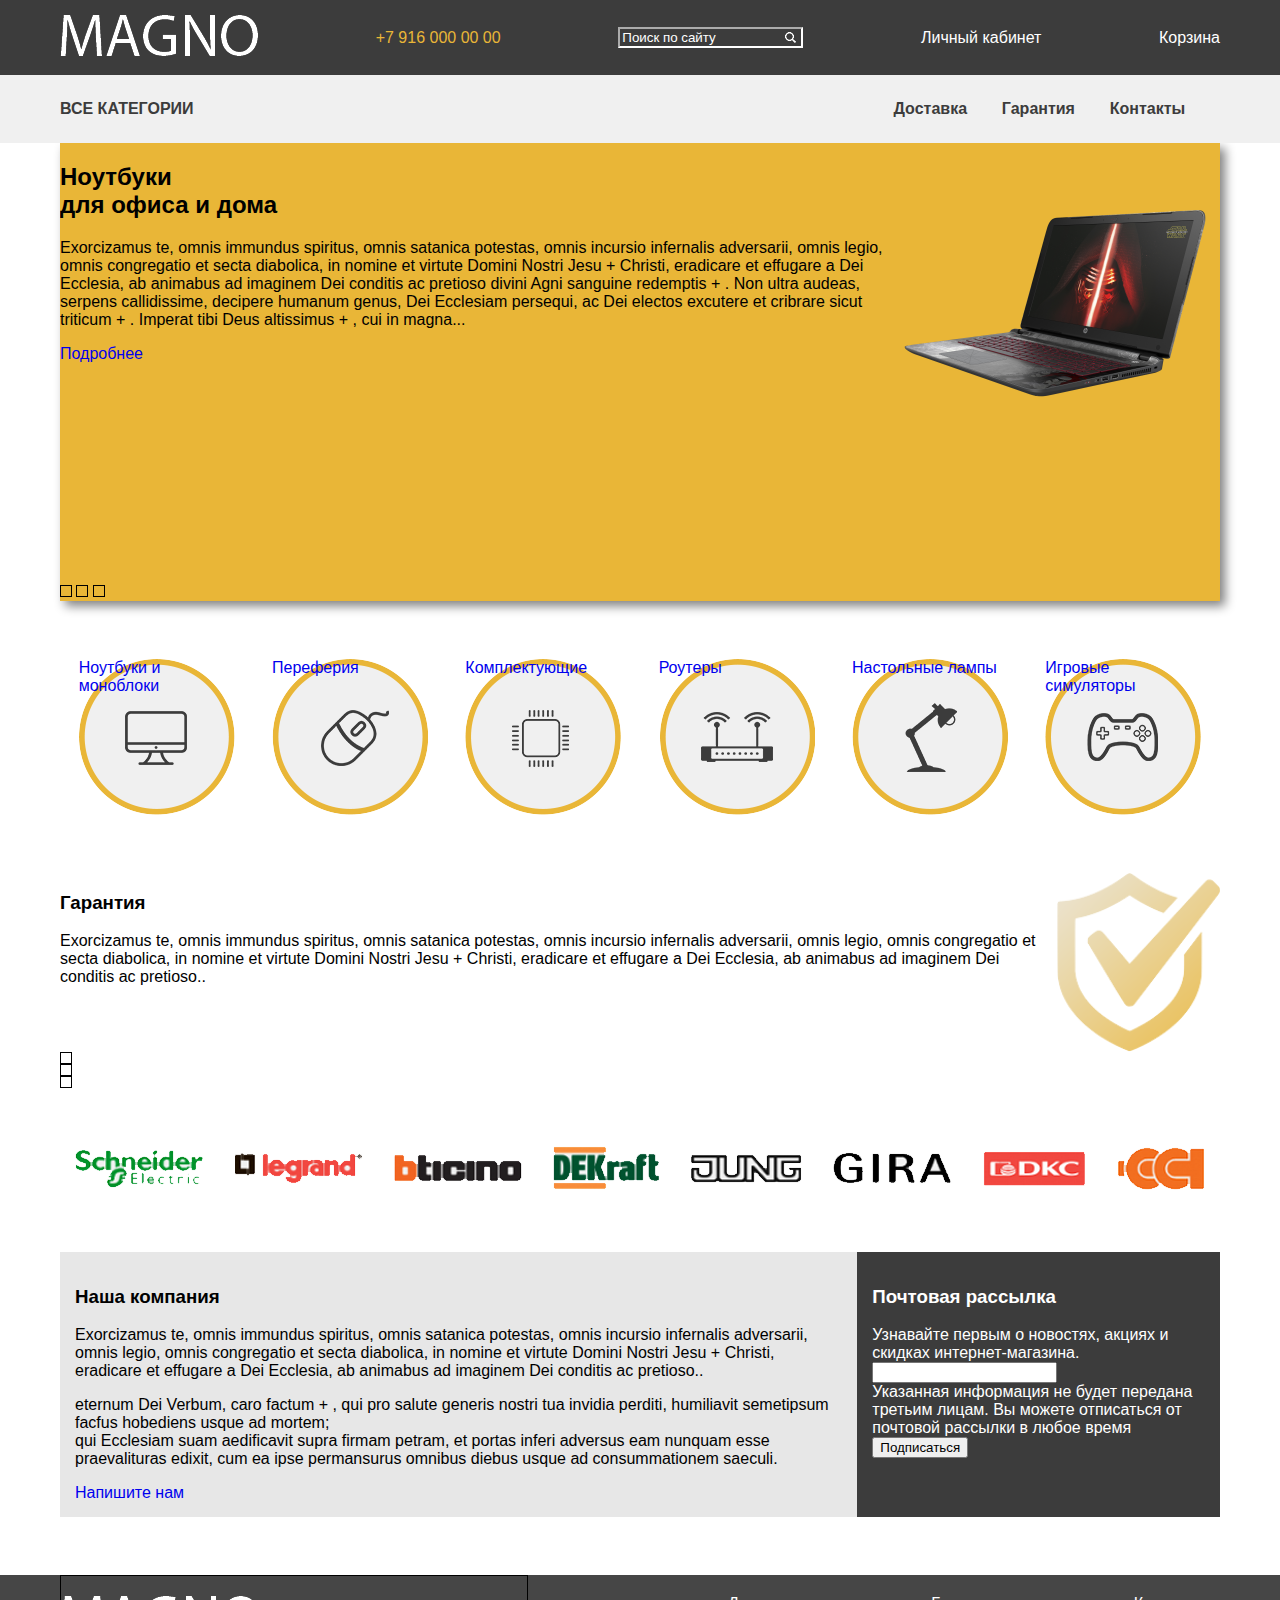
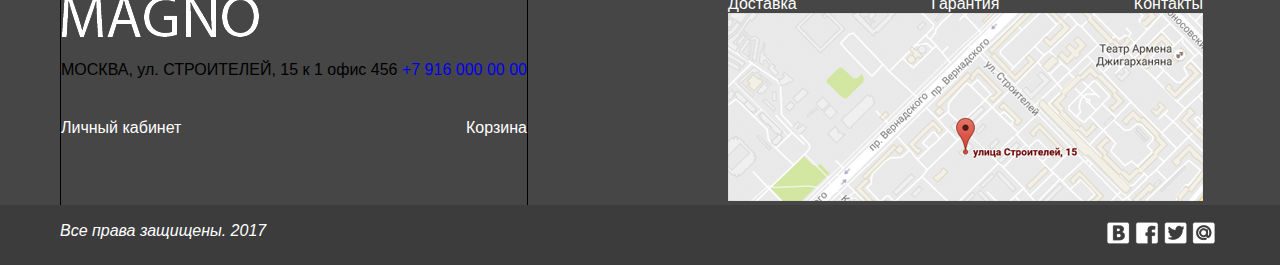
==== commit 560944ba: "КСС заново" ====
--- a/index.html
+++ b/index.html
@@ -6,131 +6,189 @@
     <title>Magno</title>
 </head>
 <body>
-    <header>
-        <nav>
-
-            <section class="user-navigation">
-                <ul>
-                    <li class="mainlogo"><a><img src="images/logo.png" alt="MAGNO"></a></li>
-                    <li><div class='tel'><a href="tel:89160000000"> +7 916 000 00 00</a></div></li>
-                    <li><input class='search' type='search' value='Поиск по сайту'></li>
-                    <li class="usera"><a href="#">Личный кабинет</a></li>
-                    <li class="usera"><a href="#">Корзина</a></li>
-                </ul>
-            </section>
-
-
-
-
-
-            <section class="menu">
-                <ul class="top_menu">
-                     <li class="elem_of_top_menu"><a href="#">ВСЕ КАТЕГОРИИ</a>
-                            <ul class="sub_menu">
-                                <li>
-                                    <table>
-                                        <tr>
-                                            <td><a href="#" class="elem_of_sub_menu">Роутеры</a></td>
-                                            <td><a href="#" class="elem_of_sub_menu">Игровые симуляторы</a></td>
-                                            <td><a href="#" class="elem_of_sub_menu">Комплектующие</a></td>
-                                        </tr>
-
-                                        <tr>
-                                            <td><a href="#" class="elem_of_sub_menu">Переферия</a></td>
-                                            <td colspan="2"><a href="#" class="elem_of_sub_menu">Настольные лампы</a></td>
-                                        </tr>
-
-                                        <tr>
-                                            <td colspan="3"><a href="#" class="elem_of_sub_menu">Моноблоки и ноутбуки</a></td>
-                                        </tr>
-                                    </table>
-                                </li>                       
-                            </ul>
-                     </li>
-                     <li class="elem_of_top_menu"><a href="#">Контакты</a></li>
-                     <li class="elem_of_top_menu"><a href="#">Гарантия</a></li>
-                     <li class="elem_of_top_menu"><a href="#">Доставка</a></li>
-                </ul>
-                <!--<div class="background_for_sub_menu"> </div>-->
-            </section>
-
-
-
-
-        </nav>
-    </header>
-
-    <main>
-             <section class="first_slider">
-                     <div  class="content_first_slider">
-                         <div class="text_first_slider">
-                             <h2> Ноутбуки <br> для офиса и дома</h2>
-                             <p> Exorcizamus te, omnis immundus spiritus, omnis satanica potestas,
-                                 omnis incursio infernalis adversarii, omnis legio, omnis congregatio et
-                                 secta diabolica, in nomine et virtute Domini Nostri Jesu + Christi, eradicare
-                                 et effugare a Dei Ecclesia, ab animabus ad imaginem Dei conditis ac pretioso
-                                 divini Agni sanguine redemptis + . Non ultra audeas, serpens callidissime,
-                                 decipere humanum genus, Dei Ecclesiam persequi, ac Dei electos excutere et
-                                 cribrare sicut triticum + . Imperat tibi Deus altissimus + , cui in magna...
-                             </p>
-                             <a href="#">Подробнее</a>
-                         </div>
-
-                     <img src="images/3 image main slider.png" alt="Контекстное изображение">
-                     </div>
-
-                     <div class="navigation_first_slider">
-                         <input type="radio" name="slider_one" value="1">
-                         <input type="radio" name="slider_one" value="2" checked>
-                         <input type="radio" name="slider_one" value="3">
-                     </div>
-             </section>
-
-             <section class="categories">
-                     <ul>
-                         <li> <a href="catalog.html"> <div class="categories1"> Ноутбуки и моноблоки </div> </a> </li>
-                         <li> <a href="#"> <div class="categories2"> Переферия </div> </a> </li>
-                         <li> <a href="#"> <div class="categories3"> Комплектующие </div> </a> </li>
-                         <li> <a href="#"><div class="categories4"> Роутеры </div> </a> </li>
-                         <li> <a href="#"><div class="categories5"> Настольные лампы </div> </a> </li>
-                         <li> <a href="#"><div class="categories6"> Игровые симуляторы </div> </a> </li>
-                     </ul>
-
-             </section>
-
-             <section class="second_slider">
-                 <div class="radiobutton_for_second_slider">
-                     <label>Доставка<input type="radio" name="slider_two" value="1"></label>
-                     <label>Гарантия<input type="radio" name="slider_two" value="2" checked label=""></label> <!--- Как сделать подпись, прикрепленную к радиокнопке??--->
-                <label>Кредит<input type="radio" name="slider_two" value="3" label=""></label>
-            </div>
-
-            <div class="content_second_slider">
-                <h3>Гарантия</h3>
-                Exorcizamus te, omnis immundus spiritus, omnis satanica potestas,
-                omnis incursio infernalis adversarii, omnis legio, omnis congregatio et
-                secta diabolica, in nomine et virtute Domini Nostri Jesu + Christi, eradicare
-                et effugare a Dei Ecclesia, ab animabus ad imaginem Dei conditis ac pretioso..
-                <br>
-                <img src="http://placehold.it/130x100" alt="img">
-            </div>
-
-        </section>
-
-        <section class="brends"> <!-- Тут будут изображения брендов в ряд-->
-            <ul>
-                <li> <a href="#"> <img src="images/brand1.png" alt="Schneider"> </a> </li>
-                <li> <a href="#"> <img src="images/brand2.png" alt="legran"> </a> </li>
-                <li> <a href="#"> <img src="images/brand3.png" alt="bticino"> </a> </li>
-                <li> <a href="#"> <img src="images/brand4.png" alt="DEKraft"> </a> </li>
-                <li> <a href="#"> <img src="images/brand5.png" alt="JUNG"> </a> </li>
-                <li> <a href="#"> <img src="images/brand6.png" alt="GIRA"> </a> </li>
-                <li> <a href="#"> <img src="images/brand7.png" alt="DKC"> </a> </li>
-                <li> <a href="#"> <img src="images/brand8.png" alt="CCI"> </a> </li>
+
+<header>
+    <nav class="main-navigation">
+        <div class="top-menu">
+            <ul class="user-navigation  wrapper">
+                <li class="mainlogo"><a><img src="images/logo.png" alt="MAGNO"></a></li>
+                <li><a class="tel" href="tel:89160000000"> +7 916 000 00 00</a></li>
+                <li>
+                    <input class='search' type='search' value='Поиск по сайту'>
+                </li>
+                <li class="white-text-color"><a href="#">Личный кабинет</a></li>
+                <li class="white-text-color"><a href="#">Корзина</a></li>
             </ul>
-        </section>
-
-        <section class="about_company">
+        </div>
+        <div class="bottom-menu">
+            <ul class="site-navigation  wrapper">
+                <li class="elem_of_top_menu"><a href="#">Все категории</a>
+                    <ul class="sub_menu">
+                        <li>
+                            <table>
+                                <tr>
+                                    <td><a href="#" class="elem_of_sub_menu">Роутеры</a></td>
+                                    <td><a href="#" class="elem_of_sub_menu">Игровые симуляторы</a></td>
+                                    <td><a href="#" class="elem_of_sub_menu">Комплектующие</a></td>
+                                </tr>
+
+                                <tr>
+                                    <td><a href="#" class="elem_of_sub_menu">Переферия</a></td>
+                                    <td colspan="2"><a href="#" class="elem_of_sub_menu">Настольные лампы</a></td>
+                                </tr>
+
+                                <tr>
+                                    <td colspan="3"><a href="#" class="elem_of_sub_menu">Моноблоки и ноутбуки</a></td>
+                                </tr>
+                            </table>
+                        </li>                       
+                    </ul>
+                </li>
+                <li class="elem_of_top_menu"><a href="#">Доставка</a></li>
+                <li class="elem_of_top_menu"><a href="#">Гарантия</a></li>
+                <li class="elem_of_top_menu"><a href="#">Контакты</a></li>
+            </ul>
+        </div>
+    </nav>
+</header>
+
+<main class="wrapper">
+    <section class="promo-slider">
+        <div class="prm-slides">
+            <input type="radio" name="slider_one" value="1" id="promo-control-1" checked>
+            <div  class="prm-slide">
+                <div class="description">
+                    <h2> Ноутбуки <br> для офиса и дома</h2>
+                    <p> Exorcizamus te, omnis immundus spiritus, omnis satanica potestas,
+                        omnis incursio infernalis adversarii, omnis legio, omnis congregatio et
+                        secta diabolica, in nomine et virtute Domini Nostri Jesu + Christi, eradicare
+                        et effugare a Dei Ecclesia, ab animabus ad imaginem Dei conditis ac pretioso
+                        divini Agni sanguine redemptis + . Non ultra audeas, serpens callidissime,
+                        decipere humanum genus, Dei Ecclesiam persequi, ac Dei electos excutere et
+                        cribrare sicut triticum + . Imperat tibi Deus altissimus + , cui in magna...
+                    </p>
+                    <a href="#">Подробнее</a>
+                </div>
+                <img src="images/promo-image-1.png" width="325" height="325" alt="Контекстное изображение">
+            </div>
+
+            <input type="radio" name="slider_one" value="2" id="promo-control-2" >
+            <div  class="prm-slide">
+                <div class="description">
+                    <h2> Ноутбуки <br> для офиса и дома</h2>
+                    <p> Exorcizamus te, omnis immundus spiritus, omnis satanica potestas,
+                        omnis incursio infernalis adversarii, omnis legio, omnis congregatio et
+                        secta diabolica, in nomine et virtute Domini Nostri Jesu + Christi, eradicare
+                        et effugare a Dei Ecclesia, ab animabus ad imaginem Dei conditis ac pretioso
+                        divini Agni sanguine redemptis + . Non ultra audeas, serpens callidissime,
+                        decipere humanum genus, Dei Ecclesiam persequi, ac Dei electos excutere et
+                        cribrare sicut triticum + . Imperat tibi Deus altissimus + , cui in magna...
+                    </p>
+                    <a href="#">Подробнее</a>
+                </div>
+
+                <img src="images/promo-image-2.png" width="433" height="269" alt="Контекстное изображение">
+            </div>
+
+            <input type="radio" name="slider_one" value="3" id="promo-control-3" >
+            <div  class="prm-slide">
+                <div class="description">
+                    <h2> Ноутбуки <br> для офиса и дома</h2>
+                    <p> Exorcizamus te, omnis immundus spiritus, omnis satanica potestas,
+                        omnis incursio infernalis adversarii, omnis legio, omnis congregatio et
+                        secta diabolica, in nomine et virtute Domini Nostri Jesu + Christi, eradicare
+                        et effugare a Dei Ecclesia, ab animabus ad imaginem Dei conditis ac pretioso
+                        divini Agni sanguine redemptis + . Non ultra audeas, serpens callidissime,
+                        decipere humanum genus, Dei Ecclesiam persequi, ac Dei electos excutere et
+                        cribrare sicut triticum + . Imperat tibi Deus altissimus + , cui in magna...
+                    </p>
+                    <a href="#">Подробнее</a>
+                </div>
+                <img src="images/promo-image-3.png" width="265" height="440" alt="Контекстное изображение">
+            </div>
+        </div>
+        <div class="promo-slider-controls">
+            <label for="promo-control-1"></label>
+            <label for="promo-control-2"></label>
+            <label for="promo-control-3"></label>
+        </div>
+    </section>
+
+    <section class="categories margin-for-top-and-bottom">
+        <ul>
+            <li> <a href="catalog.html"><div class="categories1 size_img_of_categories"> Ноутбуки и моноблоки </div> </a> </li>
+            <li> <a href="#"><div class="categories2 size_img_of_categories"> Переферия </div> </a> </li>
+            <li> <a href="#"><div class="categories3 size_img_of_categories"> Комплектующие </div> </a> </li>
+            <li> <a href="#"><div class="categories4 size_img_of_categories"> Роутеры </div> </a> </li>
+            <li> <a href="#"><div class="categories5 size_img_of_categories"> Настольные лампы </div> </a> </li>
+            <li> <a href="#"><div class="categories6 size_img_of_categories"> Игровые симуляторы </div> </a> </li>
+        </ul>
+
+    </section>
+
+    <section class="services-slider margin-for-top-and-bottom">
+        <div class="services-slides">
+            <input type="radio" name="slider_two" value="2" id="services-control-2">
+            <div class="services-slide">
+                <div class="services-slide-text">
+                    <h3>Доставка</h3>
+                    Exorcizamus te, omnis immundus spiritus, omnis satanica potestas,
+                    omnis incursio infernalis adversarii, omnis legio, omnis congregatio et
+                    secta diabolica, in nomine et virtute Domini Nostri Jesu + Christi, eradicare
+                    et effugare a Dei Ecclesia, ab animabus ad imaginem Dei conditis ac pretioso..
+                    <br>
+                </div>
+                <img src="images/services-delivery.png" alt="img">
+            </div>
+
+            <input type="radio" name="slider_two" value="1" id="services-control-1" checked>
+            <div class="services-slide">
+                <div class="services-slide-text">
+                    <h3>Гарантия</h3>
+                    Exorcizamus te, omnis immundus spiritus, omnis satanica potestas,
+                    omnis incursio infernalis adversarii, omnis legio, omnis congregatio et
+                    secta diabolica, in nomine et virtute Domini Nostri Jesu + Christi, eradicare
+                    et effugare a Dei Ecclesia, ab animabus ad imaginem Dei conditis ac pretioso..
+                    <br>
+                </div>
+                <img src="images/services-guarantee.png" alt="img">
+            </div>
+
+            <input type="radio" name="slider_two" value="3" id="services-control-3">
+            <div class="services-slide">
+                <div class="services-slide-text">
+                    <h3>Кредит</h3>
+                    Exorcizamus te, omnis immundus spiritus, omnis satanica potestas,
+                    omnis incursio infernalis adversarii, omnis legio, omnis congregatio et
+                    secta diabolica, in nomine et virtute Domini Nostri Jesu + Christi, eradicare
+                    et effugare a Dei Ecclesia, ab animabus ad imaginem Dei conditis ac pretioso..
+                    <br>
+                </div>
+                <img src="images/services-credit.png" alt="img">
+            </div>
+        </div>
+        <div class="services-slider-controls">
+            <label for="services-control-2"></label>
+            <label for="services-control-1"></label>
+            <label for="services-control-3"></label>
+        </div>
+    </section>
+
+    <section class="brends margin-for-top-and-bottom"> <!-- Тут будут изображения брендов в ряд-->
+        <ul>
+            <li> <a href="#"> <img src="images/brand1.png" alt="Schneider"> </a> </li>
+            <li> <a href="#"> <img src="images/brand2.png" alt="legran"> </a> </li>
+            <li> <a href="#"> <img src="images/brand3.png" alt="bticino"> </a> </li>
+            <li> <a href="#"> <img src="images/brand4.png" alt="DEKraft"> </a> </li>
+            <li> <a href="#"> <img src="images/brand5.png" alt="JUNG"> </a> </li>
+            <li> <a href="#"> <img src="images/brand6.png" alt="GIRA"> </a> </li>
+            <li> <a href="#"> <img src="images/brand7.png" alt="DKC"> </a> </li>
+            <li> <a href="#"> <img src="images/brand8.png" alt="CCI"> </a> </li>
+        </ul>
+    </section>
+
+    <section class="about-company margin-for-top-and-bottom">
+        <div class="our-company">
             <h3>Наша компания</h3>
             Exorcizamus te, omnis immundus spiritus, omnis satanica potestas,
             omnis incursio infernalis adversarii, omnis legio, omnis congregatio et
@@ -146,54 +204,67 @@
                 </li>
             </ul>
             <a href="#">Напишите нам</a>
-        </section>
-
-        <article class="new_mailing">
-            <h3>Почтовая рассылка</h3>
-            Узнавайте первым о новостях, акциях и скидках интернет-магазина.
-            <br>
-            <input type="text">
-            <br>
-            Указанная информация не будет передана третьим лицам. Вы можете отписаться от почтовой рассылки в любое время
-            <br>
-            <input type="submit" value="Подписаться">
-        </article>
-    </main>
-
-    <footer>
-        <img src="images/logo.png" alt="MAGNO">
-
-        МОСКВА, ул. СТРОИТЕЛЕЙ, 15 к 1 офис 456
-
-        <a href="tel:89160000000"> +7 916 000 00 00</a>
-
-        <a href="#">
-            Личный кабинет
-        </a>
-        &nbsp
-        <a href="#">
-            Корзина
-        </a>
-
-        <ul>
-            <li><a href="#">Доставка</a></li>
-            <li><a href="#">Гарантия</a></li>
-            <li><a href="#">Контакты</a></li>
-        </ul>
-
-        <a href="#">MAPS</a>
-
-        <section class="end_of_page">
-        <address>Все права защищены. 2017</address>
-
-        <ol>
-            <li><a href="#"><img src="" alt="vk"></a></li>
-            <li><a href="#"><img src="" alt="fb"></a></li>
-            <li><a href="#"><img src="" alt="tw"></a></li>
-            <li><a href="#"><img src="" alt="mail"></a></li>
-        </ol>
-        </section>
-    </footer>
-<!--"catalog.html"-->
+        </div>
+
+        <article class="new-mailing">
+                <h3>Почтовая рассылка</h3>
+                Узнавайте первым о новостях, акциях и скидках интернет-магазина.
+                <br>
+                <input type="text">
+                <br>
+                Указанная информация не будет передана третьим лицам. Вы можете отписаться от почтовой рассылки в любое время
+                <br>
+                <input type="submit" value="Подписаться">
+            </article>
+    </section>
+
+
+</main>
+
+<footer class="footer-of-page">
+    <div class="top-footer ">
+        <ul class="wrapper">
+            <li>
+                <ul class="footer-link">
+                    <li class="footer-logo"><img src="images/logo.png" alt="MAGNO"></li>
+                    <li class="footer-text">
+                        МОСКВА, ул. СТРОИТЕЛЕЙ, 15 к 1 офис 456
+                        <a href="tel:89160000000"> +7 916 000 00 00</a>
+                    </li>
+                    <li>
+                        <ul class="footer-users-menu">
+                            <li class="white-text-color"><a href="#">Личный кабинет</a></li>
+                            <li class="white-text-color"><a href="#">Корзина</a></li>
+                        </ul>
+                    </li>
+                </ul>
+            </li>
+
+            <li>
+                <div class="footer-inform">
+                <ul>
+                    <li class="white-text-color"><a href="#">Доставка</a></li>
+                    <li class="white-text-color"><a href="#">Гарантия</a></li>
+                    <li class="white-text-color"><a href="#">Контакты</a></li>
+                </ul>
+                <a href="#"><img src="images/map.png"></a>
+            </div>
+            </li>
+        </ul>
+    </div>
+
+
+
+
+    <section class="bottom-footer">
+        <ul class="copyright wrapper">
+            <li><i>Все права защищены. 2017</i></li>
+            <li><a href="#"><img src="images/social-vk.png" alt="vk"></a></li>
+            <li><a href="#"><img src="images/social-facebook.png" alt="fb"></a></li>
+            <li><a href="#"><img src="images/social-twitter.png" alt="tw"></a></li>
+            <li><a href="#"><img src="images/social-mail.png" alt="mail"></a></li>
+        </ul>
+    </section>
+</footer>
 </body>
 </html>--- a/style.css
+++ b/style.css
@@ -1,91 +1,86 @@
-header{
+body {
+    padding: 0;
+    margin: 0;
+    font-family:"Century Gothic", sans-serif;
+}
+
+a {
+    text-decoration: none;
+}
+
+ul, ol {
+    list-style: none;
+    padding-left: 0;
+}
+
+.wrapper {
+    width: 1160px;
+    /*width: 80%;*/
+    margin: 0 auto;
+}
+
+.margin-for-top-and-bottom {
+    margin: 5% 0;
+}
+
+.white-text-color a {
+    color: white;
+}
+
+
+/*HEADER*/
+.main-navigation {
+    display: flex;
+    flex-direction: column;
+}
+
+.top-menu {
     background-color: #3c3c3c;
-    position: absolute;
-    top: 0;
-    left: 0;
-    width: 100%;
-    height:77px;
-}
-
-ul {
-  padding: 0;
-}
-
-main {
-    //background-color: blueviolet;
-    position: absolute;
-    top: 25%;
-    width: 80%;
-    margin-left: 10%;
-}
-
-footer{
-    background-color: #464646;
-    position: absolute;
-    bottom: -250%;
-    width: 100%;
-    left: 0;
-}
-
-.user-navigation{
-    width:80%;
-    text-align: center;
-    margin-left: 10%;
-}
-
-.user-navigation ul {
-    display: flex;
-    flex-direction:row;
-    justify-content:center;
-    align-items:center;
-}
-
-.user-navigation ul li{
-    padding-right:60px;
-}
-
-.mainlogo{
-    flex-grow:1;
-    margin-left: -10%;
-}
-
-.nav-menu ul{
-    display: flex;
-    flex-direction: row;
-    justify-content: center;
+}
+
+.bottom-menu {
+    background-color: #f0f0f0;
+}
+
+.user-navigation {
+    display: flex;
+    justify-content: space-between;
     align-items: center;
-    width:80%;
-    margin-left: 11%;
-}
-
-.nav-menu ul li{
-    padding-right: 15px;
-}
-
-.nav-menu{
+    padding: 15px 0;
+    background-color: #3c3c3c;
+}
+
+.site-navigation {
+    display: flex;
+    justify-content: space-between;
+    padding: 25px 0;
     background-color: #f0f0f0;
-    border: 1px solid transparent;
-    display: flex;
-    flex-direction: row;
-    justify-content: center;
-    align-items: center;
-}
-
-li{
-    list-style: none;
-    padding: 0;
-}
-
-a{
-    text-decoration: none;
-}
-
-.usera a{
-    color:white;
-}
-
-.tel a{
-    color: #e9b637;
+}
+
+.site-navigation li:first-child {
+    flex-grow: 10;
+}
+
+.site-navigation a {
+    color: #3c3c3c;
+    font-weight: bold;
+}
+
+.site-navigation li:first-child a {
+    text-transform: uppercase;
+}
+
+.site-navigation li:nth-child(n+2){
+    padding-right: 3%;
+    /*width: 120px;*/
+}
+
+.sub_menu {
+    display: none;
+}
+
+.tel {
+color: #e9b637;
 }
 
 .search {
@@ -94,163 +89,404 @@
     background-position: 97%;
     background-color:#3c3c3c;
     border-color: #FFFFFF;
-    color:white;
-}
-
-.end_of_page{
-    background-color:#3c3c3c;
-}
-
-.categories{
-    //background-color: red;
-    //position: absolute;
-}
-
-.categories ul{
+    color: white;
+}
+
+
+/*Promo Slider */
+.promo-slider {
+    background-color: #e9b637;
+    box-shadow: 5px 5px 10px gray;
+}
+
+.promo-slider input {
+    display: none;
+}
+
+.promo-slider label {
+    display: inline-block;
+    width: 10px;
+    height: 10px;
+    border: 1px solid black;
+}
+
+.prm-slides {
+    display: flex;
+    width: 1160px;
+    overflow: hidden;
+}
+
+.prm-slide {
+    display: flex;
+    width: 1160px;
+    flex-shrink: 0;
+    order: 2;
+}
+
+.promo-slider input:checked + .prm-slide {
+    order: 1;
+}
+
+/* Categories */
+.categories ul {
     display: flex;
     flex-direction:row;
     justify-content:space-around;
     align-items:center;
 }
 
+.size_img_of_categories {
+    height: 156px;
+    width: 156px;
+}
+
 .categories1 {
     background-image: url(images/laptops.png);
-    height: 156px;
-    width: 156px;
-}
-
-.categories2{
+}
+
+.categories2 {
     background-image: url(images/periphery.png);
-    height: 156px;
-    width: 156px;
-}
-
-.categories3{
+}
+
+.categories3 {
     background-image: url(images/accessories.png);
-    height: 156px;
-    width: 156px;
-}
-
-.categories4{
+}
+
+.categories4 {
     background-image: url(images/routers.png);
-    height: 156px;
-    width: 156px;
 }
 
 .categories5{
     background-image: url(images/desk_lamp.png);
-    height: 156px;
-    width: 156px;
-}
-
-.categories6{
+}
+
+.categories6 {
     background-image: url(images/game_simulators.png);
-    height: 156px;
-    width: 156px;
-}
-
-.first_slider{
-    //position: absolute;
-    background-color: #e9b637;
-    padding: 0 30px;
-    margin: -21px 0 20px 0;
-    box-shadow: 5px 5px 10px gray;
-}
-
-.content_first_slider{
-    display: flex;
-    flex-direction:row;
-    justify-content:center;
-    align-items:center;
-    //background-color: cadetblue;
-}
-
-.text_first_slider p{
-    color: white;
-}
-
-.navigation_first_slider{
-    padding-left: 45%;
-    padding-bottom: 3%;
-    //background-color: orange;
-}
-
-.brends ul{
+}
+
+/*Services Slider*/
+.services-slider input {
+    display: none;
+}
+
+.services-slider label {
+    display: block;
+    width: 10px;
+    height: 10px;
+    border: 1px solid black;
+}
+
+.services-slides {
+    display: flex;
+    width: 1160px;
+    overflow: hidden;
+    flex-shrink: 0;
+}
+
+.services-slide {
+    display: flex;
+    width: 1160px;
+    flex-shrink: 0;
+    order: 2;
+}
+
+.services-slider input:checked + .services-slide {
+    order: 1;
+}
+
+
+/*Brands*/
+.brends ul {
     display: flex;
     flex-direction:row;
     justify-content:space-around;
     align-items:center;
 }
 
-.brends ul li:hover{
+.brends ul li:hover {
     opacity: 0.5;
 }
 
-.menu{
-    position:absolute;
-    width:100%;
-    left: 0;
-    top: 100%;
-}
-
-.top_menu{
-    position:relative;
-    margin:0;
-    padding: 0 10% 0 10%;
-    width:80%;
-    height:65px;
-    background-color: #f0f0f0;
-}
-
-.elem_of_top_menu{
-    position:relative;
-    display:flex;
-    float:right;
-//background-color: coral;
-    z-index: 2;
-}
-
-.elem_of_top_menu:first-child{
-    float: left;
-    width: 60%;
-//background-color: darkkhaki;
-}
-
-.elem_of_top_menu a{
-    display:flex;
-    padding:22px 25px 0 25px;
-    font-size:15px;
-    font-family:"Century Gothic", sans-serif;
-    color:#3c3c3c;
-    font-weight:bold;
-}
-
-.elem_of_top_menu > a:hover, .elem_of_top_menu:hover > a{
-    color:#e9b637;
-}
-
-.sub_menu{
-    position:absolute;
-    top:100%;
-    left: 8px;
-    display: none;
-    background-color: #f0f0f0;
-    width: 100%;
-}
-
-
-.elem_of_top_menu:hover ul{
-    display:flex;/*эта строчка реализует механизм выпадения*/
-}
-
-.sub_menu li a{
-    display: flex;
-    padding: 10px 80px 10px 7px;
-    font-weight:normal;
-    font-size: 13px;
-    //background-color: burlywood ;
-}
-
-.elem_of_sub_menu:hover{
-    color:#e9b637;
-}
+/*Company*/
+.about-company {
+    display: flex;
+}
+
+.our-company{
+    background-color: #e7e7e7;
+    padding: 15px;
+}
+
+.new-mailing {
+    background-color: #3c3c3c;
+    color: white;
+    padding: 15px;
+}
+
+/*Footer*/
+.footer-of-page {
+    display: flex;
+    flex-direction: column;
+}
+
+.top-footer {
+    background-color: #464646;
+    /*display: flex;*/
+}
+
+.top-footer ul {
+    display: flex;
+    background-color: #464646;
+}
+
+.bottom-footer {
+    background-color: #3c3c3c;
+}
+
+.footer-inform {
+    margin-left: 200px;
+    padding-top: 20px;
+}
+
+.footer-inform ul {
+    display: flex;
+    justify-content: space-between;
+}
+
+.footer-link{
+    border: 1px solid black;
+    height: 100%;
+    display: flex;
+    flex-direction: column;
+}
+
+.footer-link li{
+    padding-top: 20px;
+}
+
+.footer-users-menu{
+    display: flex;
+    justify-content: space-between;
+}
+
+.copyright {
+    display: flex;
+    justify-content: space-between;
+    padding: 17px 0;
+    color: white;
+    font-size: 12pt;
+    background-color: #3c3c3c;
+}
+
+.copyright li:first-child {
+    flex-grow: 1;
+}
+
+.copyright li:nth-child(n+2) {
+    padding-right: 5px;
+}
+
+
+
+
+
+
+/*header{*/
+/*background-color: #3c3c3c;*/
+/*!*position: absolute;*!*/
+/*!*top: 0;*!*/
+/*!*left: 0;*!*/
+/*!*width: 100%;*!*/
+/*!*height:77px;*!*/
+/*}*/
+
+/*ul {*/
+/*padding: 0;*/
+/*}*/
+
+/*main {*/
+/*//background-color: blueviolet;*/
+/*position: absolute;*/
+/*top: 25%;*/
+/*width: 80%;*/
+/*margin-left: 10%;*/
+/*}*/
+
+/*footer{*/
+/*background-color: #464646;*/
+/*position: absolute;*/
+/*bottom: -250%;*/
+/*width: 100%;*/
+/*left: 0;*/
+/*}*/
+
+/*.user-navigation{*/
+/*width:80%;*/
+/*text-align: center;*/
+/*margin-left: 10%;*/
+/*}*/
+
+/*.user-navigation ul {*/
+/*display: flex;*/
+/*flex-direction:row;*/
+/*justify-content:center;*/
+/*align-items:center;*/
+/*}*/
+
+/*.user-navigation ul li{*/
+/*padding-right:60px;*/
+/*}*/
+
+/*.mainlogo{*/
+/*flex-grow:1;*/
+/*margin-left: -10%;*/
+/*}*/
+
+/*.nav-menu ul{*/
+/*display: flex;*/
+/*flex-direction: row;*/
+/*justify-content: center;*/
+/*align-items: center;*/
+/*width:80%;*/
+/*margin-left: 11%;*/
+/*}*/
+
+/*.nav-menu ul li{*/
+/*padding-right: 15px;*/
+/*}*/
+
+/*.nav-menu{*/
+/*background-color: #f0f0f0;*/
+/*border: 1px solid transparent;*/
+/*display: flex;*/
+/*flex-direction: row;*/
+/*justify-content: center;*/
+/*align-items: center;*/
+/*}*/
+
+/*li{*/
+/*list-style: none;*/
+/*padding: 0;*/
+/*}*/
+
+/*a{*/
+/*text-decoration: none;*/
+/*}*/
+
+
+
+
+
+/*.end_of_page{*/
+/*background-color:#3c3c3c;*/
+/*}*/
+
+/*.categories{*/
+/*//background-color: red;*/
+/*//position: absolute;*/
+/*}*/
+
+/*.categories ul{*/
+/*display: flex;*/
+/*flex-direction:row;*/
+/*justify-content:space-around;*/
+/*align-items:center;*/
+/*}*/
+
+
+
+/*.first_slider{*/
+/*background-color: #e9b637;*/
+/*padding: 0 30px;*/
+/*margin: -21px 0 20px 0;*/
+/*box-shadow: 5px 5px 10px gray;*/
+/*}*/
+
+/*.content_first_slider{*/
+/*display: flex;*/
+/*flex-direction:row;*/
+/*justify-content:center;*/
+/*align-items:center;*/
+/*//background-color: cadetblue;*/
+/*}*/
+
+/*.text_first_slider p{*/
+/*color: white;*/
+/*}*/
+
+/*.navigation_first_slider{*/
+/*padding-left: 45%;*/
+/*padding-bottom: 3%;*/
+/*//background-color: orange;*/
+/*}*/
+
+
+
+/*.menu{*/
+/*position:absolute;*/
+/*width:100%;*/
+/*left: 0;*/
+/*top: 100%;*/
+/*}*/
+
+/*.top_menu{*/
+/*position:relative;*/
+/*margin:0;*/
+/*padding: 0 10% 0 10%;*/
+/*width:80%;*/
+/*height:65px;*/
+/*background-color: #f0f0f0;*/
+/*}*/
+
+/*.elem_of_top_menu{*/
+/*position:relative;*/
+/*display:flex;*/
+/*float:right;*/
+/*//background-color: coral;*/
+/*z-index: 2;*/
+/*}*/
+
+/*.elem_of_top_menu:first-child{*/
+/*float: left;*/
+/*width: 60%;*/
+/*//background-color: darkkhaki;*/
+/*}*/
+
+/*.elem_of_top_menu a{*/
+/*display:flex;*/
+/*padding:22px 25px 0 25px;*/
+/*font-size:15px;*/
+/*font-family:"Century Gothic", sans-serif;*/
+/*color:#3c3c3c;*/
+/*font-weight:bold;*/
+/*}*/
+
+/*.elem_of_top_menu > a:hover, .elem_of_top_menu:hover > a{*/
+/*color:#e9b637;*/
+/*}*/
+
+/*.sub_menu{*/
+/*position:absolute;*/
+/*top:100%;*/
+/*left: 8px;*/
+/*display: none;*/
+/*background-color: #f0f0f0;*/
+/*width: 100%;*/
+/*}*/
+
+
+/*.elem_of_top_menu:hover ul{*/
+/*display:flex;!*эта строчка реализует механизм выпадения*!*/
+/*}*/
+
+/*.sub_menu li a{*/
+/*display: flex;*/
+/*padding: 10px 80px 10px 7px;*/
+/*font-weight:normal;*/
+/*font-size: 13px;*/
+/*//background-color: burlywood ;*/
+/*}*/
+
+/*.elem_of_sub_menu:hover{*/
+/*color:#e9b637;*/
+/*}*/
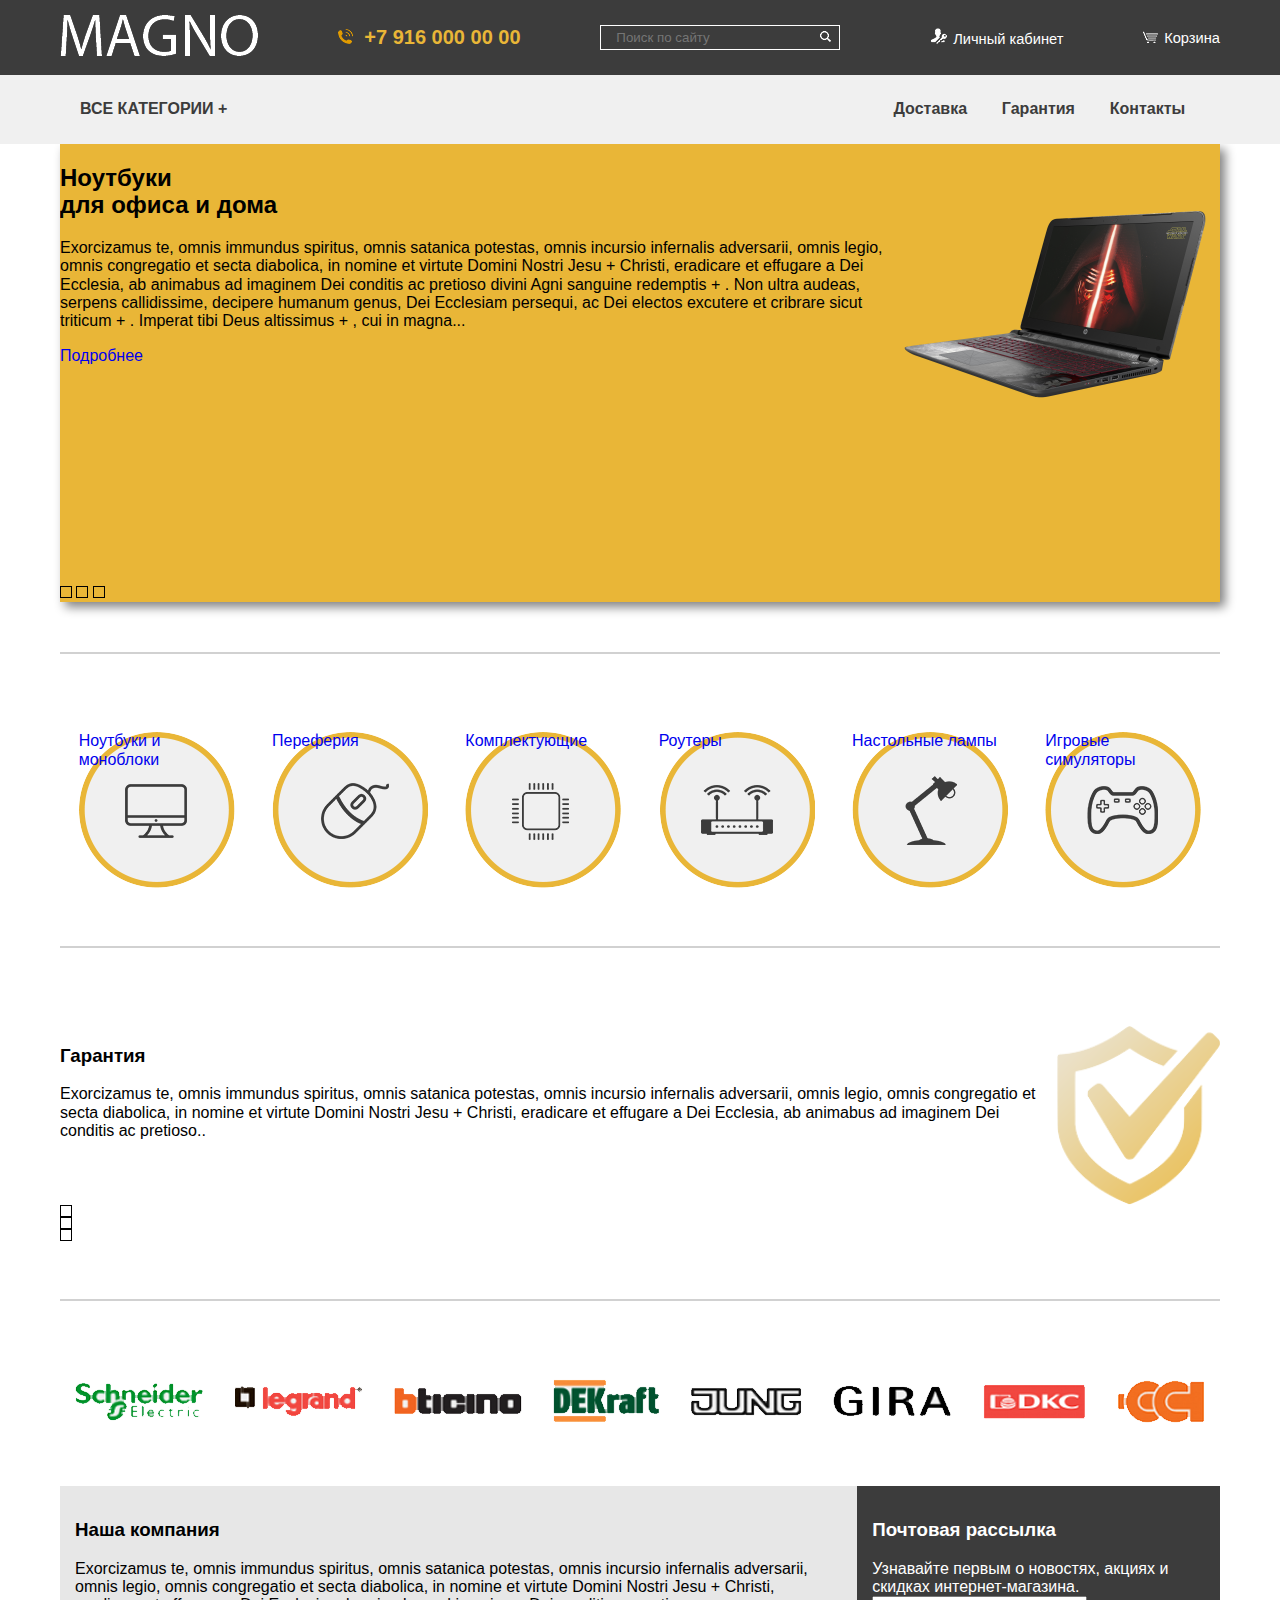
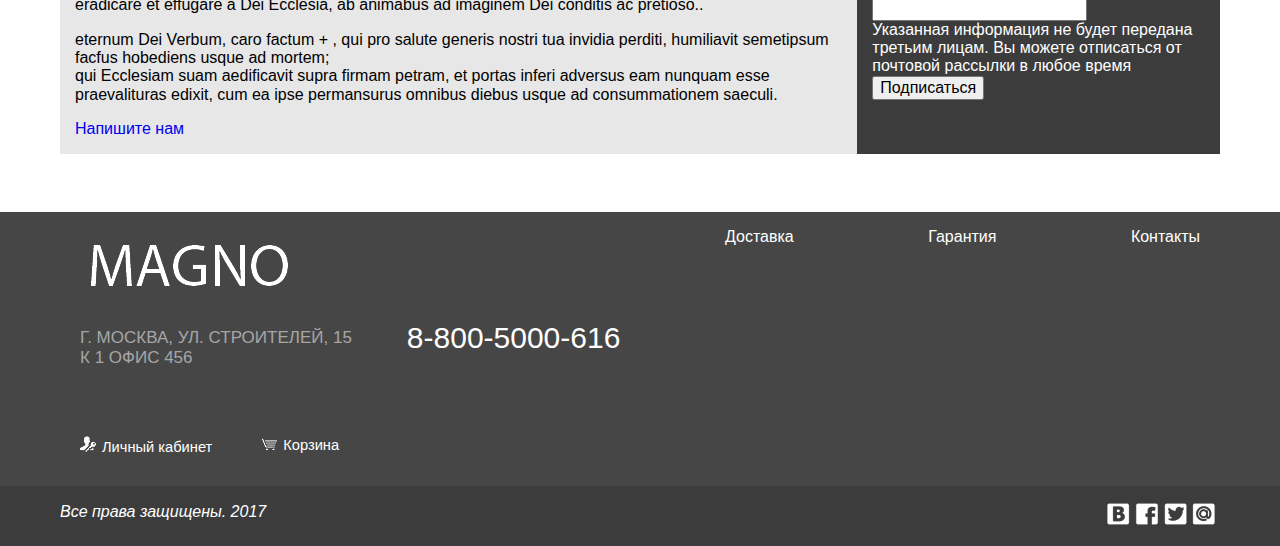
==== commit cdffac59: "Привела в порядок хедер и футер" ====
--- a/index.html
+++ b/index.html
@@ -2,7 +2,8 @@
 <html lang="ru">
 <head>
     <meta charset="UTF-8">
-    <link rel='stylesheet' href='style.css'>
+    <link rel="stylesheet" href="normalize.css" type="text/css">
+    <link rel="stylesheet" type="text/css" href="style.css">
     <title>Magno</title>
 </head>
 <body>
@@ -12,17 +13,15 @@
         <div class="top-menu">
             <ul class="user-navigation  wrapper">
                 <li class="mainlogo"><a><img src="images/logo.png" alt="MAGNO"></a></li>
-                <li><a class="tel" href="tel:89160000000"> +7 916 000 00 00</a></li>
-                <li>
-                    <input class='search' type='search' value='Поиск по сайту'>
-                </li>
-                <li class="white-text-color"><a href="#">Личный кабинет</a></li>
-                <li class="white-text-color"><a href="#">Корзина</a></li>
+                <li><img class="padding-for-ico" src="images/phone.png"><a class="tel-menu" href="tel:89160000000"> +7 916 000 00 00</a></li>
+                <li><form><input type="search" placeholder="Поиск по сайту" id="search"><label for="search"><img src="images/search.png" class="search-image"></label></form></li>
+                <li class="white-text-color"><a class="size-for-users-button" href="#"><img class="padding-for-ico" src="images/admin-logo.png" alt="Личный кабинет">Личный кабинет</a></li>
+                <li class="white-text-color"><a class="size-for-users-button" href="#"><img class="padding-for-ico" src="images/basket.png" alt="Корзина">Корзина</a></li>
             </ul>
         </div>
         <div class="bottom-menu">
             <ul class="site-navigation  wrapper">
-                <li class="elem_of_top_menu"><a href="#">Все категории</a>
+                <li class="elem_of_top_menu"><a href="#">Все категории +</a>
                     <ul class="sub_menu">
                         <li>
                             <table>
@@ -114,6 +113,8 @@
         </div>
     </section>
 
+    <div class="line"></div>
+
     <section class="categories margin-for-top-and-bottom">
         <ul>
             <li> <a href="catalog.html"><div class="categories1 size_img_of_categories"> Ноутбуки и моноблоки </div> </a> </li>
@@ -123,8 +124,9 @@
             <li> <a href="#"><div class="categories5 size_img_of_categories"> Настольные лампы </div> </a> </li>
             <li> <a href="#"><div class="categories6 size_img_of_categories"> Игровые симуляторы </div> </a> </li>
         </ul>
-
-    </section>
+    </section>
+
+    <div class="line"></div>
 
     <section class="services-slider margin-for-top-and-bottom">
         <div class="services-slides">
@@ -173,6 +175,8 @@
             <label for="services-control-3"></label>
         </div>
     </section>
+
+    <div class="line"></div>
 
     <section class="brends margin-for-top-and-bottom"> <!-- Тут будут изображения брендов в ряд-->
         <ul>
@@ -221,40 +225,30 @@
 
 </main>
 
-<footer class="footer-of-page">
-    <div class="top-footer ">
-        <ul class="wrapper">
-            <li>
-                <ul class="footer-link">
-                    <li class="footer-logo"><img src="images/logo.png" alt="MAGNO"></li>
-                    <li class="footer-text">
-                        МОСКВА, ул. СТРОИТЕЛЕЙ, 15 к 1 офис 456
-                        <a href="tel:89160000000"> +7 916 000 00 00</a>
-                    </li>
-                    <li>
-                        <ul class="footer-users-menu">
-                            <li class="white-text-color"><a href="#">Личный кабинет</a></li>
-                            <li class="white-text-color"><a href="#">Корзина</a></li>
-                        </ul>
-                    </li>
+<footer>
+    <div class="footer-basement">
+        <div class="footer-flex">
+            <div class="footer-adress">
+                <a href="" class="footer-logo"><img src="images/logo.png" alt="MAGNO"></a></l>
+                <div class="adress">
+                    <p>Г. МОСКВА, УЛ. СТРОИТЕЛЕЙ, 15<br> К 1 ОФИС 456</p></li>
+                    <p class="tel">8-800-5000-616</p>
+                </div>
+                <div class="footer-icons">
+                    <div class="white-text-color"><a class="size-for-users-button" href=""><img class="padding-for-ico" src="images/admin-logo.png" alt="Личный кабинет">Личный кабинет</a></div>
+                    <div class="white-text-color"><a class="size-for-users-button" href=""><img class="padding-for-ico" src="images/basket.png" alt="Корзина">Корзина</a></div>
+                </div>
+            </div>
+            <div class="footer-inform">
+                <ul>
+                    <li class="white-text-color"><a href="">Доставка</a></li>
+                    <li class="white-text-color"><a href="">Гарантия</a></li>
+                    <li class="white-text-color"><a href="">Контакты</a></li>
                 </ul>
-            </li>
-
-            <li>
-                <div class="footer-inform">
-                <ul>
-                    <li class="white-text-color"><a href="#">Доставка</a></li>
-                    <li class="white-text-color"><a href="#">Гарантия</a></li>
-                    <li class="white-text-color"><a href="#">Контакты</a></li>
-                </ul>
-                <a href="#"><img src="images/map.png"></a>
-            </div>
-            </li>
-        </ul>
+                <iframe src="https://www.google.com/maps/embed?pb=!1m18!1m12!1m3!1d2249.112374947321!2d37.527429315468325!3d55.68703400453062!2m3!1f0!2f0!3f0!3m2!1i1024!2i768!4f13.1!3m3!1m2!1s0x46b54cf65f5c8955%3A0x694710ccd55501e!2z0YPQuy4g0KHRgtGA0L7QuNGC0LXQu9C10LksIDE1LCDQnNC-0YHQutCy0LAsIDExOTMxMQ!5e0!3m2!1sru!2sru!4v1510438491865" width="475" height="200" frameborder="0" style="border:0" allowfullscreen></iframe>
+            </div>
+        </div>
     </div>
-
-
-
 
     <section class="bottom-footer">
         <ul class="copyright wrapper">
--- a/style.css
+++ b/style.css
@@ -27,6 +27,16 @@
     color: white;
 }
 
+.line{
+    border-top:2px solid #d1d1d1;
+    margin-top:50px;
+    padding-top:20px;
+}
+
+.size-for-users-button{
+    font-size: 11pt;
+}
+
 
 /*HEADER*/
 .main-navigation {
@@ -50,6 +60,17 @@
     background-color: #3c3c3c;
 }
 
+.user-navigation input{
+    border:1px solid white;
+    background-color: transparent;
+    color:#989898;
+    padding:8px 0 8px 15px;
+    font-size:10pt;
+    font-family: "Century Gothic", sans-serif;
+    width: 240px;
+    height: 25px;
+}
+
 .site-navigation {
     display: flex;
     justify-content: space-between;
@@ -58,7 +79,8 @@
 }
 
 .site-navigation li:first-child {
-    flex-grow: 10;
+    flex-grow: 1;
+    margin-left: 20px;
 }
 
 .site-navigation a {
@@ -79,17 +101,19 @@
     display: none;
 }
 
-.tel {
-color: #e9b637;
-}
-
-.search {
-    background-image: url(images/search.png);
-    background-repeat: no-repeat;
-    background-position: 97%;
-    background-color:#3c3c3c;
-    border-color: #FFFFFF;
-    color: white;
+.tel-menu {
+    font-size: 15pt;
+    color: #e9b637;
+    font-weight: bold;
+}
+
+.search-image{
+    position:relative;
+    left:-20px;
+}
+
+.padding-for-ico{
+    padding-right: 6px;
 }
 
 
@@ -224,67 +248,125 @@
 }
 
 /*Footer*/
-.footer-of-page {
+footer{
     display: flex;
     flex-direction: column;
 }
 
-.top-footer {
+.footer-basement{
+    display: flex;
+    justify-content: center;
     background-color: #464646;
+}
+
+.footer-logo{
+    margin-left: 10px;
+}
+
+.footer-flex{
+    width:1120px;
+    display:flex;
+    justify-content: space-between;
+}
+
+.footer-adress{
+    width:600px;
+    margin-top:33px;
+}
+
+.adress{
+    display:flex;
+    color:#a6a6a6;
+    align-items: center;
+    font-size: 17px;
+    margin-top: 20px;
+}
+
+.tel{
+    margin-top: 11px;
+    margin-left:55px;
+    color:white;
+    font-size: 30px;
+}
+
+.footer-icons{
+    width:500px;
+    display: flex;
+    margin:50px 0 30px 0;
+}
+
+.footer-icons a:first-child{
+    padding-right:50px;
+}
+
+.copyright {
+display: flex;
+justify-content: space-between;
+padding: 17px 0;
+color: white;
+font-size: 12pt;
+background-color: #3c3c3c;
+}
+
+.copyright li:first-child {
+flex-grow: 1;
+}
+
+.copyright li:nth-child(n+2) {
+padding-right: 5px;
+}
+
+.bottom-footer {
+background-color: #3c3c3c;
+}
+
+.footer-inform ul {
+display: flex;
+justify-content: space-between;
+}
+
+
+
+
+
+
+
+/*.footer-of-page {*/
     /*display: flex;*/
-}
-
-.top-footer ul {
-    display: flex;
-    background-color: #464646;
-}
-
-.bottom-footer {
-    background-color: #3c3c3c;
-}
-
-.footer-inform {
-    margin-left: 200px;
-    padding-top: 20px;
-}
-
-.footer-inform ul {
-    display: flex;
-    justify-content: space-between;
-}
-
-.footer-link{
-    border: 1px solid black;
-    height: 100%;
-    display: flex;
-    flex-direction: column;
-}
-
-.footer-link li{
-    padding-top: 20px;
-}
-
-.footer-users-menu{
-    display: flex;
-    justify-content: space-between;
-}
-
-.copyright {
-    display: flex;
-    justify-content: space-between;
-    padding: 17px 0;
-    color: white;
-    font-size: 12pt;
-    background-color: #3c3c3c;
-}
-
-.copyright li:first-child {
-    flex-grow: 1;
-}
-
-.copyright li:nth-child(n+2) {
-    padding-right: 5px;
-}
+    /*flex-direction: column;*/
+/*}*/
+
+/*.top-footer {*/
+    /*background-color: #464646;*/
+    /*!*display: flex;*!*/
+/*}*/
+
+/*.top-footer ul {*/
+    /*display: flex;*/
+    /*background-color: #464646;*/
+/*}*/
+
+
+
+
+
+/*.footer-link{*/
+    /*border: 1px solid black;*/
+    /*height: 100%;*/
+    /*display: flex;*/
+    /*flex-direction: column;*/
+/*}*/
+
+/*.footer-link li{*/
+    /*padding-top: 20px;*/
+/*}*/
+
+/*.footer-users-menu{*/
+    /*display: flex;*/
+    /*justify-content: space-between;*/
+/*}*/
+
+
 
 
 
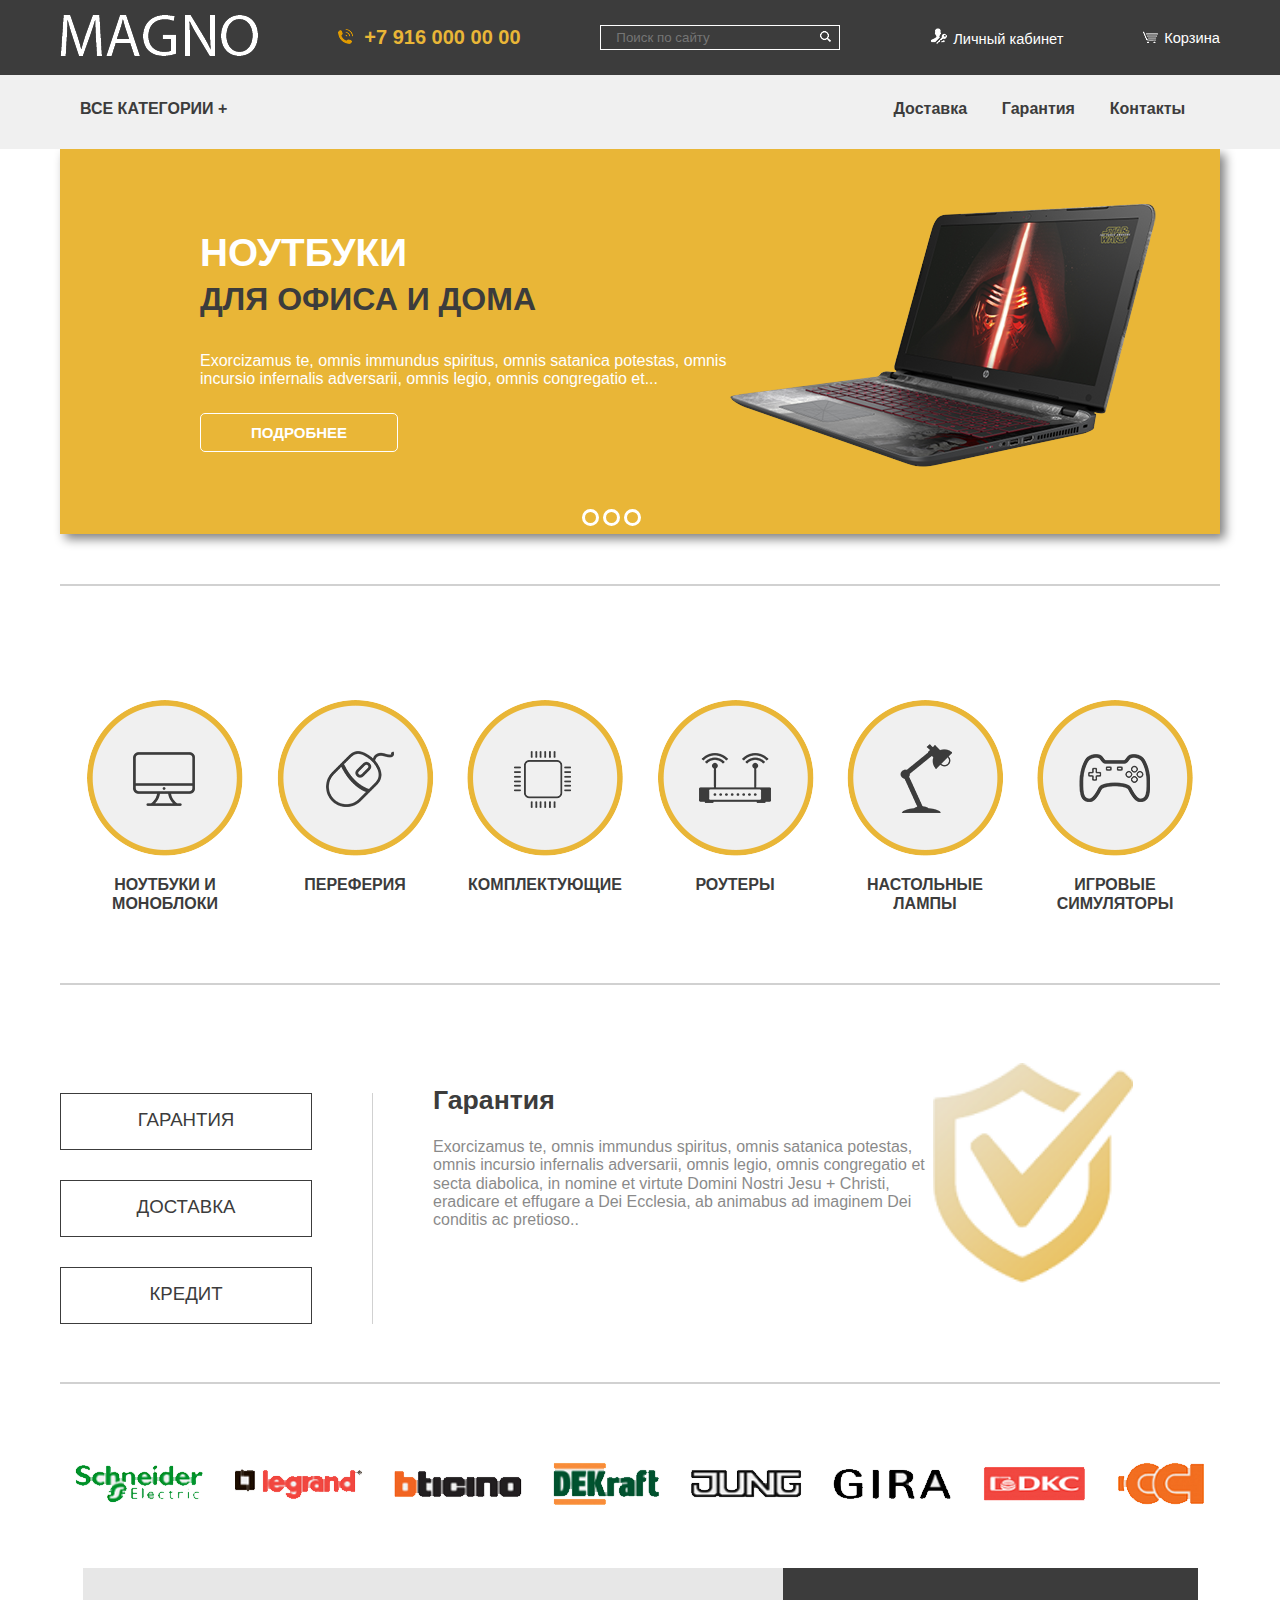
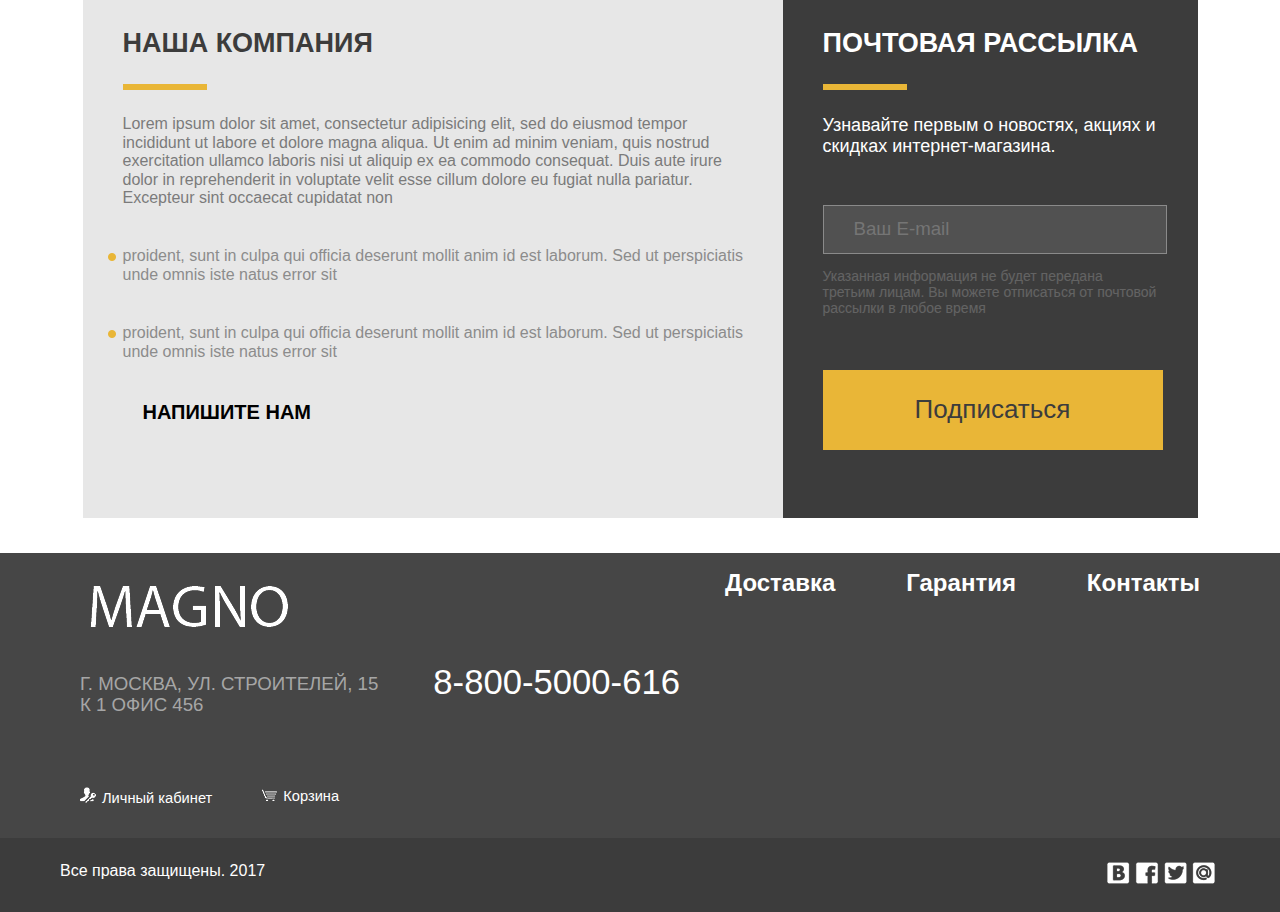
==== commit 5a6610d7: "Кривенько, но дальше уже нужна консультация" ====
--- a/index.html
+++ b/index.html
@@ -20,27 +20,27 @@
             </ul>
         </div>
         <div class="bottom-menu">
-            <ul class="site-navigation  wrapper">
+            <ul class="site-navigation wrapper">
                 <li class="elem_of_top_menu"><a href="#">Все категории +</a>
                     <ul class="sub_menu">
-                        <li>
-                            <table>
-                                <tr>
-                                    <td><a href="#" class="elem_of_sub_menu">Роутеры</a></td>
-                                    <td><a href="#" class="elem_of_sub_menu">Игровые симуляторы</a></td>
-                                    <td><a href="#" class="elem_of_sub_menu">Комплектующие</a></td>
-                                </tr>
-
-                                <tr>
-                                    <td><a href="#" class="elem_of_sub_menu">Переферия</a></td>
-                                    <td colspan="2"><a href="#" class="elem_of_sub_menu">Настольные лампы</a></td>
-                                </tr>
-
-                                <tr>
-                                    <td colspan="3"><a href="#" class="elem_of_sub_menu">Моноблоки и ноутбуки</a></td>
-                                </tr>
-                            </table>
-                        </li>                       
+                            <li>
+                                <table>
+                                    <tr>
+                                        <td><a href="#" class="elem_of_sub_menu">Роутеры</a></td>
+                                        <td><a href="#" class="elem_of_sub_menu">Игровые симуляторы</a></td>
+                                        <td><a href="#" class="elem_of_sub_menu">Комплектующие</a></td>
+                                    </tr>
+
+                                    <tr>
+                                        <td><a href="#" class="elem_of_sub_menu">Переферия</a></td>
+                                        <td colspan="2"><a href="#" class="elem_of_sub_menu">Настольные лампы</a></td>
+                                    </tr>
+
+                                    <tr>
+                                        <td colspan="3"><a href="#" class="elem_of_sub_menu">Моноблоки и ноутбуки</a></td>
+                                    </tr>
+                                </table>
+                            </li>                       
                     </ul>
                 </li>
                 <li class="elem_of_top_menu"><a href="#">Доставка</a></li>
@@ -57,53 +57,44 @@
             <input type="radio" name="slider_one" value="1" id="promo-control-1" checked>
             <div  class="prm-slide">
                 <div class="description">
-                    <h2> Ноутбуки <br> для офиса и дома</h2>
+                    <h2>
+                        НОУТБУКИ<br><span>ДЛЯ ОФИСА И ДОМА</span>
+                    </h2>
                     <p> Exorcizamus te, omnis immundus spiritus, omnis satanica potestas,
-                        omnis incursio infernalis adversarii, omnis legio, omnis congregatio et
-                        secta diabolica, in nomine et virtute Domini Nostri Jesu + Christi, eradicare
-                        et effugare a Dei Ecclesia, ab animabus ad imaginem Dei conditis ac pretioso
-                        divini Agni sanguine redemptis + . Non ultra audeas, serpens callidissime,
-                        decipere humanum genus, Dei Ecclesiam persequi, ac Dei electos excutere et
-                        cribrare sicut triticum + . Imperat tibi Deus altissimus + , cui in magna...
-                    </p>
-                    <a href="#">Подробнее</a>
-                </div>
-                <img src="images/promo-image-1.png" width="325" height="325" alt="Контекстное изображение">
+                        omnis incursio infernalis adversarii, omnis legio, omnis congregatio et...
+                    </p>
+                    <a href="#" class="more-info">ПОДРОБНЕЕ</a>
+                </div>
+                <img class="aaa" src="images/promo-image-1.png" width="426" height="263" alt="Контекстное изображение">
             </div>
 
             <input type="radio" name="slider_one" value="2" id="promo-control-2" >
             <div  class="prm-slide">
                 <div class="description">
-                    <h2> Ноутбуки <br> для офиса и дома</h2>
+                    <h2>
+                        ВСЯ ПЕРИФЕРИЯ<br><span>ПО САМЫМ НИЗКИМ ЦЕНАМ</span>
+                    </h2>
                     <p> Exorcizamus te, omnis immundus spiritus, omnis satanica potestas,
-                        omnis incursio infernalis adversarii, omnis legio, omnis congregatio et
-                        secta diabolica, in nomine et virtute Domini Nostri Jesu + Christi, eradicare
-                        et effugare a Dei Ecclesia, ab animabus ad imaginem Dei conditis ac pretioso
-                        divini Agni sanguine redemptis + . Non ultra audeas, serpens callidissime,
-                        decipere humanum genus, Dei Ecclesiam persequi, ac Dei electos excutere et
-                        cribrare sicut triticum + . Imperat tibi Deus altissimus + , cui in magna...
-                    </p>
-                    <a href="#">Подробнее</a>
+                        omnis incursio infernalis adversarii, omnis legio, omnis congregatio et...
+                    </p>
+                    <a href="#" class="more-info">ПОДРОБНЕЕ</a>
                 </div>
 
                 <img src="images/promo-image-2.png" width="433" height="269" alt="Контекстное изображение">
             </div>
 
-            <input type="radio" name="slider_one" value="3" id="promo-control-3" >
-            <div  class="prm-slide">
+            <input type="radio" name="slider_one" value="3" id="promo-control-3">
+            <div  class="prm-slide slide3">
                 <div class="description">
-                    <h2> Ноутбуки <br> для офиса и дома</h2>
+                    <h2>
+                        ТОЛЬКО ЭТОЙ ОСЕНЬЮ<br><span>СКИДКА НА ВСЕ НОУТБУКИ</span> 30%
+                    </h2>
                     <p> Exorcizamus te, omnis immundus spiritus, omnis satanica potestas,
-                        omnis incursio infernalis adversarii, omnis legio, omnis congregatio et
-                        secta diabolica, in nomine et virtute Domini Nostri Jesu + Christi, eradicare
-                        et effugare a Dei Ecclesia, ab animabus ad imaginem Dei conditis ac pretioso
-                        divini Agni sanguine redemptis + . Non ultra audeas, serpens callidissime,
-                        decipere humanum genus, Dei Ecclesiam persequi, ac Dei electos excutere et
-                        cribrare sicut triticum + . Imperat tibi Deus altissimus + , cui in magna...
-                    </p>
-                    <a href="#">Подробнее</a>
-                </div>
-                <img src="images/promo-image-3.png" width="265" height="440" alt="Контекстное изображение">
+                        omnis incursio infernalis adversarii, omnis legio, omnis congregatio et...
+                    </p>
+                    <a href="#" class="more-info">ПОДРОБНЕЕ</a>
+                </div>
+                <img src="images/promo-image-3.png" width="352" height="575" alt="Контекстное изображение">
             </div>
         </div>
         <div class="promo-slider-controls">
@@ -116,13 +107,13 @@
     <div class="line"></div>
 
     <section class="categories margin-for-top-and-bottom">
-        <ul>
-            <li> <a href="catalog.html"><div class="categories1 size_img_of_categories"> Ноутбуки и моноблоки </div> </a> </li>
-            <li> <a href="#"><div class="categories2 size_img_of_categories"> Переферия </div> </a> </li>
-            <li> <a href="#"><div class="categories3 size_img_of_categories"> Комплектующие </div> </a> </li>
-            <li> <a href="#"><div class="categories4 size_img_of_categories"> Роутеры </div> </a> </li>
-            <li> <a href="#"><div class="categories5 size_img_of_categories"> Настольные лампы </div> </a> </li>
-            <li> <a href="#"><div class="categories6 size_img_of_categories"> Игровые симуляторы </div> </a> </li>
+        <ul class="categories-menu">
+            <li> <a href="catalog.html"><div> <img src="images/laptops.png"> </div> <p>НОУТБУКИ И МОНОБЛОКИ</p> </a> </li>
+            <li> <a href="#"><div> <img src="images/periphery.png"> </div> <p>ПЕРЕФЕРИЯ</p> </a> </li>
+            <li> <a href="#"><div> <img src="images/accessories.png"> </div> <p>КОМПЛЕКТУЮЩИЕ</p> </a> </li>
+            <li> <a href="#"><div> <img src="images/routers.png"> </div> <p>РОУТЕРЫ</p> </a> </li>
+            <li> <a href="#"><div> <img src="images/desk_lamp.png"> </div> <p>НАСТОЛЬНЫЕ ЛАМПЫ</p> </a> </li>
+            <li> <a href="#"><div> <img src="images/game_simulators.png"> </div> <p>ИГРОВЫЕ СИМУЛЯТОРЫ</p> </a> </li>
         </ul>
     </section>
 
@@ -130,15 +121,22 @@
 
     <section class="services-slider margin-for-top-and-bottom">
         <div class="services-slides">
+
+            <div class="services-slider-controls">
+            <label class="margin-for-services-slider-controls" for="services-control-1">ГАРАНТИЯ</label>
+            <label class="margin-for-services-slider-controls" for="services-control-2">ДОСТАВКА</label>
+            <label for="services-control-3">КРЕДИТ</label>
+        </div>
+
             <input type="radio" name="slider_two" value="2" id="services-control-2">
             <div class="services-slide">
                 <div class="services-slide-text">
-                    <h3>Доставка</h3>
-                    Exorcizamus te, omnis immundus spiritus, omnis satanica potestas,
+                    <h2>Доставка</h2>
+                    <p>Exorcizamus te, omnis immundus spiritus, omnis satanica potestas,
                     omnis incursio infernalis adversarii, omnis legio, omnis congregatio et
                     secta diabolica, in nomine et virtute Domini Nostri Jesu + Christi, eradicare
                     et effugare a Dei Ecclesia, ab animabus ad imaginem Dei conditis ac pretioso..
-                    <br>
+                    </p>
                 </div>
                 <img src="images/services-delivery.png" alt="img">
             </div>
@@ -146,12 +144,12 @@
             <input type="radio" name="slider_two" value="1" id="services-control-1" checked>
             <div class="services-slide">
                 <div class="services-slide-text">
-                    <h3>Гарантия</h3>
-                    Exorcizamus te, omnis immundus spiritus, omnis satanica potestas,
-                    omnis incursio infernalis adversarii, omnis legio, omnis congregatio et
-                    secta diabolica, in nomine et virtute Domini Nostri Jesu + Christi, eradicare
-                    et effugare a Dei Ecclesia, ab animabus ad imaginem Dei conditis ac pretioso..
-                    <br>
+                    <h2>Гарантия</h2>
+                    <p>Exorcizamus te, omnis immundus spiritus, omnis satanica potestas,
+                        omnis incursio infernalis adversarii, omnis legio, omnis congregatio et
+                        secta diabolica, in nomine et virtute Domini Nostri Jesu + Christi, eradicare
+                        et effugare a Dei Ecclesia, ab animabus ad imaginem Dei conditis ac pretioso..
+                    </p>
                 </div>
                 <img src="images/services-guarantee.png" alt="img">
             </div>
@@ -159,20 +157,15 @@
             <input type="radio" name="slider_two" value="3" id="services-control-3">
             <div class="services-slide">
                 <div class="services-slide-text">
-                    <h3>Кредит</h3>
-                    Exorcizamus te, omnis immundus spiritus, omnis satanica potestas,
-                    omnis incursio infernalis adversarii, omnis legio, omnis congregatio et
-                    secta diabolica, in nomine et virtute Domini Nostri Jesu + Christi, eradicare
-                    et effugare a Dei Ecclesia, ab animabus ad imaginem Dei conditis ac pretioso..
-                    <br>
+                    <h2>Кредит</h2>
+                    <p>Exorcizamus te, omnis immundus spiritus, omnis satanica potestas,
+                        omnis incursio infernalis adversarii, omnis legio, omnis congregatio et
+                        secta diabolica, in nomine et virtute Domini Nostri Jesu + Christi, eradicare
+                        et effugare a Dei Ecclesia, ab animabus ad imaginem Dei conditis ac pretioso..
+                    </p>
                 </div>
                 <img src="images/services-credit.png" alt="img">
             </div>
-        </div>
-        <div class="services-slider-controls">
-            <label for="services-control-2"></label>
-            <label for="services-control-1"></label>
-            <label for="services-control-3"></label>
         </div>
     </section>
 
@@ -191,42 +184,42 @@
         </ul>
     </section>
 
-    <section class="about-company margin-for-top-and-bottom">
-        <div class="our-company">
-            <h3>Наша компания</h3>
-            Exorcizamus te, omnis immundus spiritus, omnis satanica potestas,
-            omnis incursio infernalis adversarii, omnis legio, omnis congregatio et
-            secta diabolica, in nomine et virtute Domini Nostri Jesu + Christi, eradicare
-            et effugare a Dei Ecclesia, ab animabus ad imaginem Dei conditis ac pretioso..
+    <section class="our-company margin-for-top-and-bottom">
+        <div class="company-flex">
+            <h2>НАША КОМПАНИЯ</h2>
+            <div class="h2-line"></div>
+            <p>
+                Lorem ipsum dolor sit amet, consectetur adipisicing elit, sed do eiusmod tempor incididunt ut labore et dolore magna aliqua.
+                Ut enim ad minim veniam, quis nostrud exercitation ullamco laboris nisi ut aliquip ex ea commodo consequat. Duis aute
+                irure dolor in reprehenderit in voluptate velit esse cillum dolore eu fugiat nulla pariatur. Excepteur sint occaecat cupidatat non
+            </p>
             <ul>
-                <li>eternum Dei Verbum, caro factum + , qui pro salute generis nostri tua
-                    invidia perditi, humiliavit semetipsum facfus hobediens usque ad mortem;
+                <li>proident, sunt in culpa qui officia deserunt mollit anim id est
+                    laborum. Sed ut perspiciatis unde omnis iste natus error sit
                 </li>
-                <li>qui Ecclesiam suam aedificavit supra firmam petram, et portas inferi adversus
-                    eam nunquam esse praevalituras edixit, cum ea ipse permansurus omnibus diebus
-                    usque ad consummationem saeculi.
+                <li>proident, sunt in culpa qui officia deserunt mollit anim id est
+                    laborum. Sed ut perspiciatis unde omnis iste natus error sit
                 </li>
             </ul>
-            <a href="#">Напишите нам</a>
-        </div>
-
-        <article class="new-mailing">
-                <h3>Почтовая рассылка</h3>
-                Узнавайте первым о новостях, акциях и скидках интернет-магазина.
-                <br>
-                <input type="text">
-                <br>
-                Указанная информация не будет передана третьим лицам. Вы можете отписаться от почтовой рассылки в любое время
-                <br>
-                <input type="submit" value="Подписаться">
-            </article>
+            <a href=""><p>НАПИШИТЕ НАМ</p></a>
+        </div>
+        <div class="dispatch">
+            <h2>ПОЧТОВАЯ РАССЫЛКА</h2>
+            <div class="dispatch-line"></div>
+            <p class="dispatch-info1">Узнавайте первым о новостях, акциях и скидках интернет-магазина.</p>
+            <form>
+                <input type="email" class="email" placeholder="Ваш E-mail">
+            </form>
+            <p class="dispatch-info2">Указанная информация не будет передана третьим лицам. Вы можете отписаться от почтовой рассылки в любое время</p>
+            <input type="submit" value="Подписаться" class="subscribe">
+        </div>
     </section>
 
 
 </main>
 
 <footer>
-    <div class="footer-basement">
+    <section class="footer-basement">
         <div class="footer-flex">
             <div class="footer-adress">
                 <a href="" class="footer-logo"><img src="images/logo.png" alt="MAGNO"></a></l>
@@ -248,11 +241,11 @@
                 <iframe src="https://www.google.com/maps/embed?pb=!1m18!1m12!1m3!1d2249.112374947321!2d37.527429315468325!3d55.68703400453062!2m3!1f0!2f0!3f0!3m2!1i1024!2i768!4f13.1!3m3!1m2!1s0x46b54cf65f5c8955%3A0x694710ccd55501e!2z0YPQuy4g0KHRgtGA0L7QuNGC0LXQu9C10LksIDE1LCDQnNC-0YHQutCy0LAsIDExOTMxMQ!5e0!3m2!1sru!2sru!4v1510438491865" width="475" height="200" frameborder="0" style="border:0" allowfullscreen></iframe>
             </div>
         </div>
-    </div>
+    </section>
 
     <section class="bottom-footer">
         <ul class="copyright wrapper">
-            <li><i>Все права защищены. 2017</i></li>
+            <li>Все права защищены. 2017</li>
             <li><a href="#"><img src="images/social-vk.png" alt="vk"></a></li>
             <li><a href="#"><img src="images/social-facebook.png" alt="fb"></a></li>
             <li><a href="#"><img src="images/social-twitter.png" alt="tw"></a></li>
--- a/style.css
+++ b/style.css
@@ -81,6 +81,8 @@
 .site-navigation li:first-child {
     flex-grow: 1;
     margin-left: 20px;
+    padding-bottom: 5px;
+    /*background-color: greenyellow;*/
 }
 
 .site-navigation a {
@@ -95,10 +97,6 @@
 .site-navigation li:nth-child(n+2){
     padding-right: 3%;
     /*width: 120px;*/
-}
-
-.sub_menu {
-    display: none;
 }
 
 .tel-menu {
@@ -116,11 +114,40 @@
     padding-right: 6px;
 }
 
+.sub_menu{
+    position:absolute;
+    top:116px;
+    left: 97px;
+    display: none;
+    background-color: #f0f0f0;
+    width:1160px;
+    font-size: 10pt;
+}
+
+.elem_of_top_menu:hover ul{
+    display:flex;/*эта строчка реализует механизм выпадения*/
+}
+
+.sub_menu li a{
+    display: flex;
+    padding: 10px 80px 10px 7px;
+    font-weight:normal;
+    /*font-size: 13px;*/
+}
+
+.elem_of_sub_menu:hover{
+    color:#e9b637;
+}
+
+.elem_of_top_menu > a:hover, .elem_of_top_menu:hover > a{
+    color:#e9b637;
+}
 
 /*Promo Slider */
 .promo-slider {
     background-color: #e9b637;
     box-shadow: 5px 5px 10px gray;
+    height: 385px;
 }
 
 .promo-slider input {
@@ -129,9 +156,11 @@
 
 .promo-slider label {
     display: inline-block;
-    width: 10px;
-    height: 10px;
-    border: 1px solid black;
+    width: 11px;
+    height: 11px;
+    border-radius: 100px;
+    border: 3px solid white;
+    margin-right: 4px;
 }
 
 .prm-slides {
@@ -147,104 +176,305 @@
     order: 2;
 }
 
+.prm-slide h2 {
+    color:white;
+    font-size:29pt;
+}
+
+.prm-slide span{
+    color: #3c3c3c;
+    font-size: 24pt;
+}
+
 .promo-slider input:checked + .prm-slide {
     order: 1;
 }
 
+.promo-slider-controls{
+    padding: 0 0 45px 45%;
+    display:flex;
+    margin-top: -25px;
+}
+
+.more-info{
+    width:200px;
+    border:1px solid white;
+    border-radius:5px;
+    color:white;
+    font-size:15px;
+    font-weight: bold;
+    padding:10px 50px 10px 50px;
+}
+
+.more-info:hover{
+    background: white;
+    color:#3c3c3c;
+}
+
+.more-info:active{
+    background: #959595;
+    color:white;
+}
+
+.description{
+    padding: 50px 0 20px 140px;
+}
+
+.description + img {
+    padding-top: 55px;
+}
+
+.description p{
+    width:530px;
+    color:white;
+    margin-bottom: 35px;
+}
+
+.slide3{
+    flex-shrink: 0;
+    height:385px;
+    }
+
+.slide3 img {
+    margin-top: -100px;
+}
+
 /* Categories */
-.categories ul {
+.categories{
+    display: flex;
+    justify-content: center;
+}
+
+.categories-menu {
+    width:1120px;
+    padding-left:0;
+    display:flex;
+    flex-direction:row;
+    justify-content:space-between;
+}
+
+.categories-menu li{
+    width:170px;
+    text-align:center;
+    position:relative;
+    top:20px;
+}
+
+.categories-menu p {
+    color: #3c3c3c;
+    font-weight: bold;
+    /*font-size: 15pt;*/
+}
+
+/*Services Slider*/
+.services-slider{
+    display: flex;
+    justify-content: center;
+}
+
+.services-slider input {
+    display: none;
+}
+
+.services-slides {
+    display:flex;
+    overflow: hidden;
+}
+
+.services-slide {
+    display: flex;
+    flex-shrink: 0;
+    order: 2;
+    width: 800px;
+    height: 220px;
+    color:#3c3c3c;
+}
+
+.services-slide-text{
+    width: 500px;
+}
+
+.services-slide-text h2{
+    font-weight: bold;
+    font-size: 20pt;
+}
+
+.services-slide-text p{
+    opacity:0.6;
+    font-size:16px;
+}
+
+.services-slider input:checked + .services-slide {
+    order: 1;
+}
+
+.services-slider-controls{
+    display:flex;
+    flex-direction: column;
+    justify-content: space-around;
+    border-right:1px solid #d1d1d1;
+    margin:30px 60px 0 0;
+    padding-right:60px;
+}
+
+.margin-for-services-slider-controls{
+    margin-bottom: 30px;
+}
+
+.services-slider-controls label {
+    width:250px;
+    height: 40px;
+    color:#3c3c3c;
+    border:1px solid #3c3c3c;
+    padding:15px 0 0 0;
+    font-size:14pt;
+    text-align:center;
+}
+
+.services-slider-controls label:hover{
+    background-color: #3c3c3c;
+    color: #e9b637;
+}
+
+.services-slider-controls label:active{
+    border-color: #3c3c3c;
+    background-color: #3c3c3c;
+    color: #e9b637;
+    opacity: 0.5;
+}
+
+/*Brands*/
+.brends ul {
     display: flex;
     flex-direction:row;
     justify-content:space-around;
     align-items:center;
 }
 
-.size_img_of_categories {
-    height: 156px;
-    width: 156px;
-}
-
-.categories1 {
-    background-image: url(images/laptops.png);
-}
-
-.categories2 {
-    background-image: url(images/periphery.png);
-}
-
-.categories3 {
-    background-image: url(images/accessories.png);
-}
-
-.categories4 {
-    background-image: url(images/routers.png);
-}
-
-.categories5{
-    background-image: url(images/desk_lamp.png);
-}
-
-.categories6 {
-    background-image: url(images/game_simulators.png);
-}
-
-/*Services Slider*/
-.services-slider input {
-    display: none;
-}
-
-.services-slider label {
-    display: block;
-    width: 10px;
-    height: 10px;
-    border: 1px solid black;
-}
-
-.services-slides {
-    display: flex;
-    width: 1160px;
-    overflow: hidden;
-    flex-shrink: 0;
-}
-
-.services-slide {
-    display: flex;
-    width: 1160px;
-    flex-shrink: 0;
-    order: 2;
-}
-
-.services-slider input:checked + .services-slide {
-    order: 1;
-}
-
-
-/*Brands*/
-.brends ul {
-    display: flex;
-    flex-direction:row;
-    justify-content:space-around;
-    align-items:center;
-}
-
 .brends ul li:hover {
     opacity: 0.5;
 }
 
 /*Company*/
-.about-company {
-    display: flex;
-}
-
 .our-company{
+    display:flex;
+    justify-content: center;
+    height:550px;
+    margin-top:35px;
+    margin-bottom:35px;
+}
+
+.company-flex{
+    position: relative;
+    width:700px;
     background-color: #e7e7e7;
-    padding: 15px;
-}
-
-.new-mailing {
+    color: #7b7b7b;
+}
+
+.company-flex h2{
+    font-size:27px;
+    margin-top:60px;
+    margin-left:40px;
+    color:#3c3c3c;
+}
+
+.h2-line{
+    margin:25px 0 25px 40px;
+    width:78px;
+    border:3px solid #e9b637;
+}
+
+.company-flex p{
+    margin-left:40px;
+    margin-right:30px;
+}
+
+.company-flex li{
+    color: #8c8c8c;
+    margin-top:40px;
+    margin-left:40px;
+    list-style-image: url(images/marker.png);
+}
+
+.company-flex a p{
+    color:black;
+    font-size:20px;
+    font-weight: bold;
+    margin-left:60px;
+    margin-top:40px;
+}
+
+.company-flex a{
+    position: relative;
+
+    /*background-image: url(images/line-to-button.png);*/
+    /*background-position: 87% 25%;*/
+    /*background-repeat: no-repeat;*/
+}
+
+/*.line-on-button{*/
+    /*position:absolute;*/
+    /*width:200px;*/
+    /*height:8px;*/
+    /*background-color: #e9b637;*/
+    /*top:32px;*/
+    /*left:40px;*/
+    /*z-index: 0;*/
+/*}*/
+/*  О нас Конец */
+
+/* Рассылка Начало */
+.dispatch{
+    color:white;
     background-color: #3c3c3c;
-    color: white;
-    padding: 15px;
+    width:415px;
+}
+
+.dispatch h2{
+    margin-top: 60px;
+    margin-left: 40px;
+    font-size:27px;
+}
+
+.dispatch-line{
+    margin:25px 0 25px 40px;
+    width:78px;
+    border:3px solid #e9b637;
+}
+
+.dispatch-info1{
+    margin-left:40px;
+    margin-right:30px;
+    font-size: 18px;
+}
+
+.email{
+    width:310px;
+    height:45px;
+    background-color: #515151;
+    border:1px solid #8a8a8a;
+    color: #8a8a8a;
+    font-size:14pt;
+    margin-left:40px;
+    padding-left:30px;
+    margin-top:30px;
+}
+
+.dispatch-info2{
+    opacity: 0.2;
+    font-size:14px;
+    margin-left: 40px;
+    margin-right: 40px;
+}
+
+.subscribe{
+    background-color: #e9b637;
+    font-size:26px;
+    width:340px;
+    border:none;
+    color:#3c3c3c;
+    margin:40px 25px 0 40px;
+    padding:25px 0 25px 0;
 }
 
 /*Footer*/
@@ -278,7 +508,7 @@
     display:flex;
     color:#a6a6a6;
     align-items: center;
-    font-size: 17px;
+    font-size: 14pt;
     margin-top: 20px;
 }
 
@@ -286,7 +516,7 @@
     margin-top: 11px;
     margin-left:55px;
     color:white;
-    font-size: 30px;
+    font-size: 26pt;
 }
 
 .footer-icons{
@@ -300,16 +530,16 @@
 }
 
 .copyright {
-display: flex;
-justify-content: space-between;
-padding: 17px 0;
-color: white;
-font-size: 12pt;
-background-color: #3c3c3c;
+    display: flex;
+    justify-content: space-between;
+    padding: 24px 0;
+    color: white;
+    font-size: 12pt;
+    background-color: #3c3c3c;
 }
 
 .copyright li:first-child {
-flex-grow: 1;
+    flex-grow: 1;
 }
 
 .copyright li:nth-child(n+2) {
@@ -325,7 +555,10 @@
 justify-content: space-between;
 }
 
-
+.footer-inform ul li{
+    font-weight: bold;
+    font-size: 18pt;
+}
 
 
 
